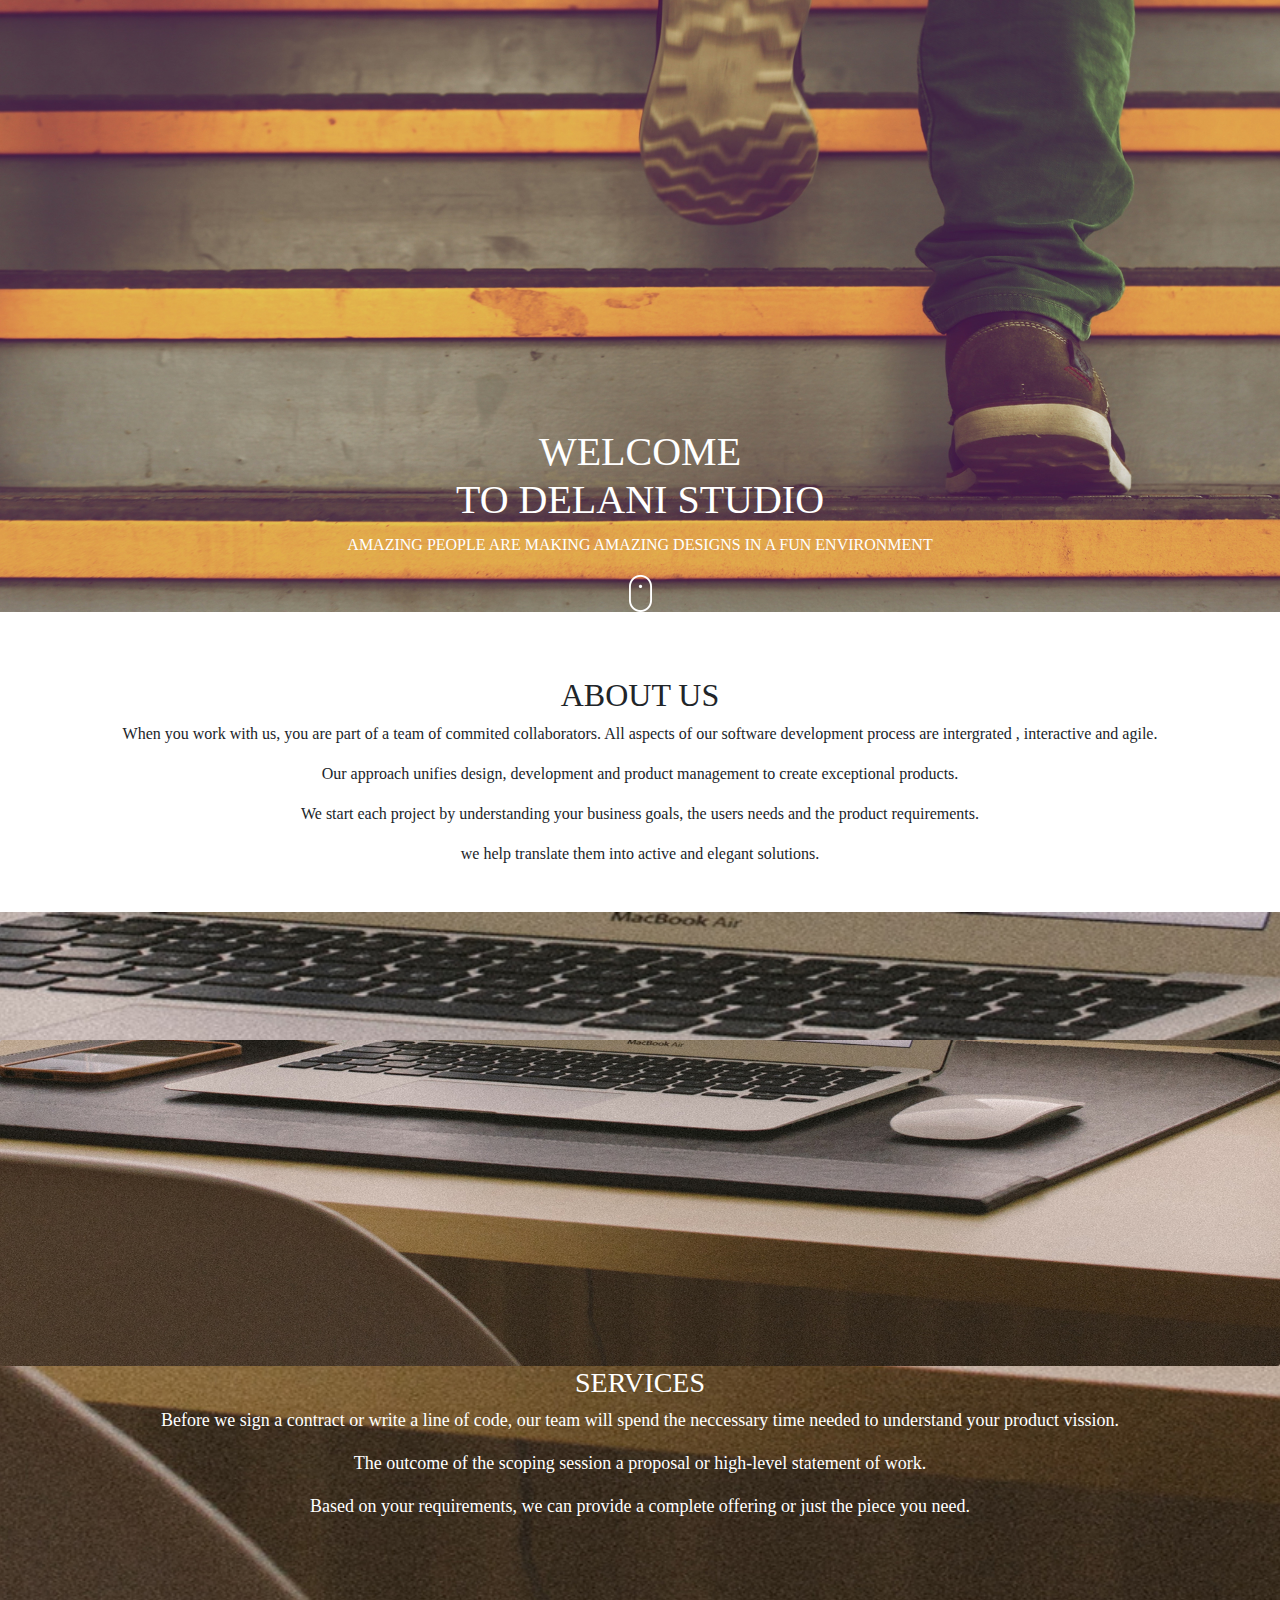
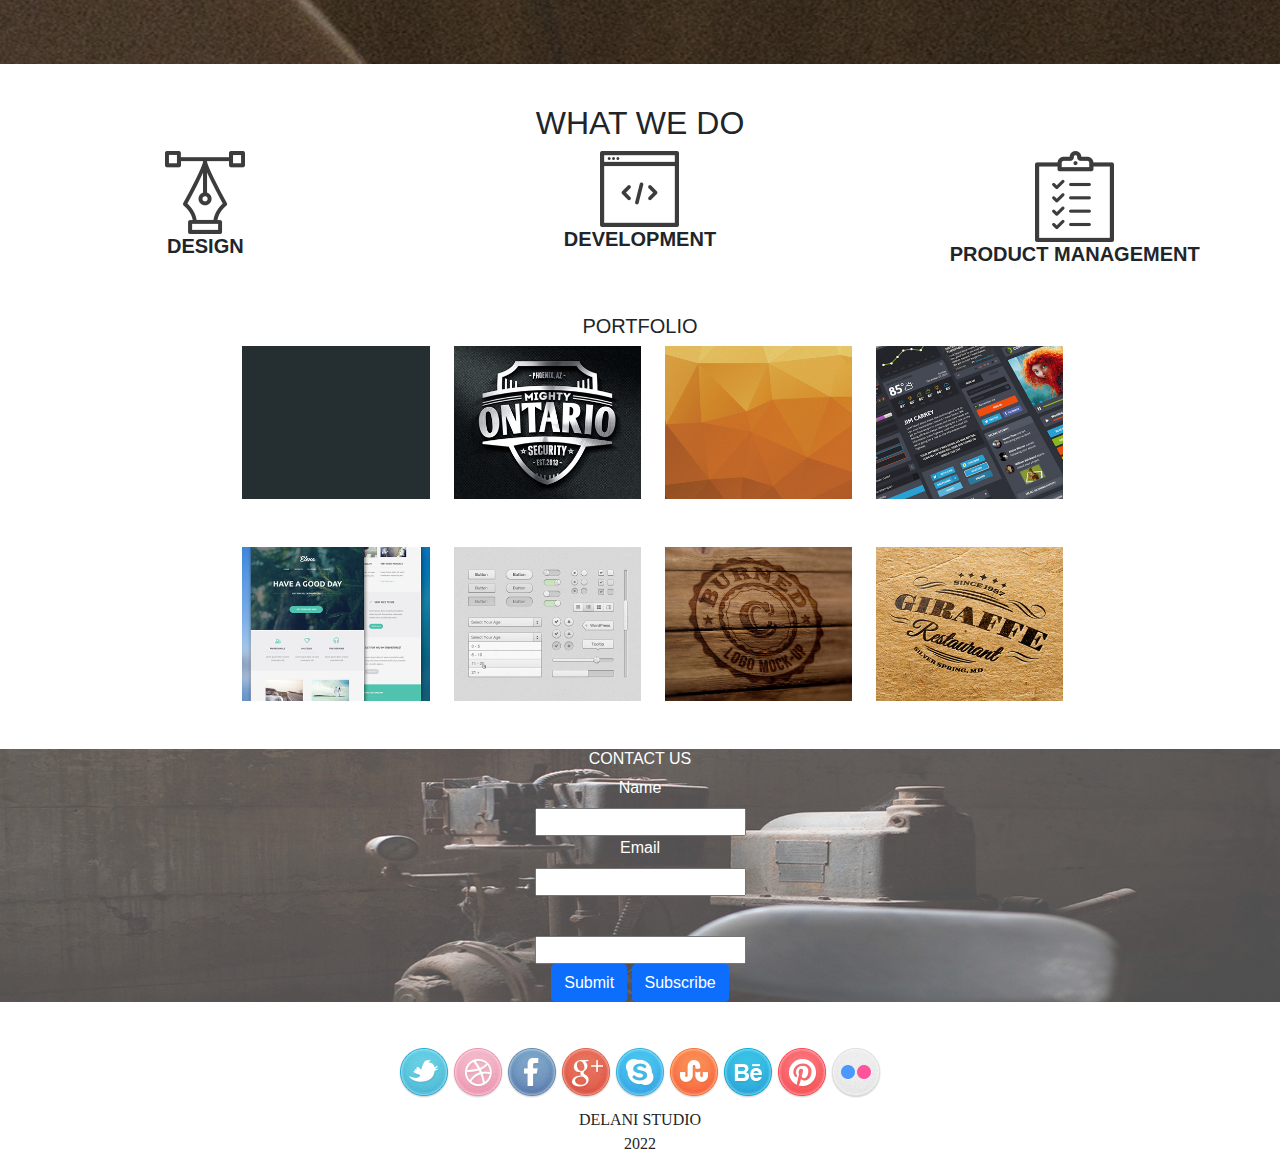
==== index.html @ 90c6681e "Add changed styles" ====
<!DOCTYPE html>
<html lang="en">
<head>
    <meta charset="UTF-8">
    <meta http-equiv="X-UA-Compatible" content="IE=edge">
    <meta name="viewport" content="width=device-width, initial-scale=1.0">
    <title>Delani Studio</title>
    <link rel="stylesheet" href="./css/style.css">
    <link rel="stylesheet" href="./css/bootstrap.min.css">
    <link rel="stylesheet" href="https://cdnjs.cloudflare.com/ajax/libs/font-awesome/4.7.0/css/font-awesome.min.css">
    <script src="./js/bootstrap.min.js"></script>
    <script src="https://ajax.googleapis.com/ajax/libs/jquery/3.5.1/jquery.min.js"></script>

</head>
<body>

    <!--info on navbar-->
    <!--<div class="row" id="nav">
        <div class="col-md-12">
            <!--navbar
            <nav class="navbar fixed-top navbar-expand-lg navbar-aliceblue bg-dark">
                <div class="container-fluid">
                    <a class="navbar-brand" href="#">Delani Studio</a>
                    <button class="navbar-toggler" type="button" data-bs-toggle="collapse"
                        data-bs-target="#navbarNavAltMarkup" aria-controls="navbarNavAltMarkup" aria-expanded="false"
                        aria-label="Toggle navigation">
                        <span class="navbar-toggler-icon"></span>
                    </button>
                    <div class="collapse navbar-collapse" id="navbarNavAltMarkup">
                        <div class="navbar-nav">
                            <a class="nav-link active" aria-current="page" href="#">Home</a>
                            <a class="nav-link" href="#">About Us</a>
                            <a class="nav-link" href="#">Content</a>
                        </div>
                    </div>
                </div>
            </nav>
        </div>
    </div>
    </div>-->
    <div class="h_image">
       <div class="logo"></div>
           <div img src="./images/assets/logo/logo.png" id="logo" alt="Delani logo"></div>
          <h1>WELCOME<br>TO DELANI STUDIO</h1>
          <p>AMAZING PEOPLE ARE MAKING AMAZING DESIGNS IN A FUN ENVIRONMENT</p>
         <div id="mouse_click"></div>
         <a href="#about-us"><img src="./images/assets/mouse_click.png" alt=" mouse_click" id="mouse_click"></a> 
    </div>

    <div class="container about" id="about-us">
        <h2>ABOUT US</h2>
        <p>When you work with us, you are part of a team of commited collaborators. All aspects of our software development process are intergrated , interactive and agile.</p>
        <p>Our approach unifies design, development and product management to create exceptional products.</p> 
        <p>We start each project by understanding your business goals, the users needs and the product requirements.</p>
        <p>we help translate them into active and elegant solutions.</p>
    </div>

    <div class="s_image">
         <img src="./images/assets/backgrounds/s_image.jpg" class="card-img" alt="s_image">
            <h3>SERVICES</h3>
            <p>Before we sign a contract or write a line of code, our team will spend the neccessary time needed to understand your product vission.</p>
            <p>The outcome of the scoping session a proposal or high-level statement of work.</p>
            <p>Based on your requirements, we can provide a complete offering or just the piece you need. </p>
    </div> 
    <div class="what-we-do">
         <h4>WHAT WE DO</h4>
             <div class="row">
                 <div class="col-md-4">
                        <div id="design">
                            <div id="design-image">
                                 <img src="./images/assets/services_icons/design_icon.png" alt="design" id="image1">
                             
                                 <h2 class="title">DESIGN</h2>
                              
                                 <p class="design-text">Our design practice offers a full range of services including brand strategy, interaction and visual design and user experience testing. 
                                  Throughout your project, our designers create and implement visual design and workflows, solicit user feedback and work with you to make sure what gets built is what is needed.</p>
                            </div>
                       </div>
                    </div>

    <div class="col-md-4">
    
           <div id="development">
               <div id="development-image">
                  <img src="./images/assets/services_icons/dev_icon.png" alt="development" id="image2">
                </div>   
                <h2 class="title">DEVELOPMENT</h2>
                <p class="development-text">All engineers are fluent in the latest enterprise, mobile and web development technologies.
                    They collaborate with your team to write, and improve code on a daily basis, using proven practices such as test-driven development and pair programming.</p>
           </div>    
    </div> 
    
    <div class="col-md-4">
        
             <div id="product">
                <div id="product-image">
                  <img src="./images/assets/services_icons/product_icon.png" alt="products" id="image3">
                </div>
                <h2 class="title">PRODUCT MANAGEMENT</h2>
                <p class="product-text">All engineers are fluent in the latest enterprise, mobile and web development technologies.
                    They collaborate with your team to write, and improve code on a daily basis, using proven practices such as test-driven development and pair programming.</p>
            </div>
    
    </div>
 </div>
    
    <div class="portfolio">
        <h5>PORTFOLIO</h5>
        <div class="row" id="portfolio">
          <div class="col-md-3" id="work1">
            <img src="./images/assets/portfolio/work1.jpg" alt="work1" >
            <p id="overlay1"class="text">Black Studio</p>
          </div>
          <div class="col-md-3" id="work2">
            <img src="./images/assets/portfolio/work2.jpg" alt="work2">
            <p id="overlay2" class="text">Ontario Security</p>
          </div>
          <div class="col-md-3" id="work3">
            <img src="./images/assets/portfolio/work3.jpg" alt="work3">
            <p id="overlay3"class="text">Pyramids</p>
          </div>
          <div class="col-md-3" id="work4">
            <img src="./images/assets/portfolio/work4.jpg" alt="work4">
            <p id="overlay4" class="text">Jim Carry</p>
          </div>
        </div><br><br>
        <div class="row" id="portfolio">
            <div class="col-md-3" id="work5">
              <img src="./images/assets/portfolio/work5.jpg" alt="work5">
              <p id="overlay5" class="text">Have A Nice Day</p>
            </div>
            <div class="col-md-3" id="work6">
              <img src="./images/assets/portfolio/work6.jpg" alt="work6">
              <p id="overlay6"class="text">Calculator</p>
            </div>
            <div class="col-md-3" id="work7">
              <img src="./images/assets/portfolio/work7.jpg" alt="work7">
              <p id="overlay7" class="text">Burned</p>
            </div>
            <div class="col-md-3" id="work8">
              <img src="./images/assets/portfolio/work8.jpg" alt="work8">
              <p id="overlay8" class="text">Giraffe Restaurant</p>
            </div>
          </div>
      </div><br><br>
    <div class="container-fluid contact">
        <h6>CONTACT US</h6>
        <form>
            <div class="mb-3">
                <label for="" class="form-label">Name</label><br>
                <input type="name" class="form-input" id="name" aria-describedby="nameHelp" required>
            
               <div class="mb-3">
                  <label for="" class="form-label">Email</label><br>
                  <input type="email" class="form-input" id="email" aria-describedby="emailHelp" required>
                 </div>
               <div class="mb-12">
                  <label for="" class="form-label"></label><br>
                  <input type="Your message here" class="form-input" id="text" aria-describedby="Help" required>
               </div>
               <div>
                 <button type="submit" class="btn btn-primary" value="submit">Submit</button>
                 <a href="mailchimp.html"><button type="button" class="btn btn-primary" value="subscribe">Subscribe</button></a>
               </div>
            </div>
            
        </form>
    </div>
        <footer>
            <img src="./images/assets/social_icons/twitter.png" alt="twitter">
            <img src="./images/assets/social_icons/dribble.png" alt="dribble">
            <img src="./images/assets/social_icons/facebook.png" alt="facebook">
            <img src="./images/assets/social_icons/g_plus.png" alt="g_plus">
            <img src="./images/assets/social_icons/skype.png" alt="skype">
            <img src="./images/assets/social_icons/stumble_upon.png" alt="stumble_upon">
            <img src="./images/assets/social_icons/behance.png" alt="behance">
            <img src="./images/assets/social_icons/pinterest.png" alt="pinterest">
            <img src="./images/assets/social_icons/flickr.png" alt="flickr">

            <p>DELANI STUDIO<br>2022</p>
        </footer>

      
    <script src="script.js"></script>
</body>
</html>
---- css/style.css ----
*{
    margin: 0%;
    padding: 0%;
    box-sizing: border-box;
}

.h_image{
    background-position: center center;
    background-image: url(../images/assets/backgrounds/h_img.jpg);
    background-size: cover;
    background-repeat: no-repeat;
    color: white;
    text-align: center;
    padding-top:25%; 
    font-family: 'Gabriela', serif;
    margin-bottom: 5%;
}

.h_image h1{
padding: 2px;
margin: 5px;
}

.h_image p{
  padding: 2px;
}

.logo{
  margin-top: 12px;
  margin-bottom: 24px;
  width: 70px;
  height: 70px;
  }

  .mouse_click{
    padding-top : 22px;
    margin-top: 10%;
    padding-bottom: 30px; 
  }

  .mouse_click {
    animation: bounce 2s infinite;
  }
  
  @keyframes bounce {
    0%, 20%, 50%, 80%, 100% {
      transform: translateY(0);
    }
    40% {
      transform: translateY(-55px);
    }
    60% {
      transform: translateY(-45px);
    }
  }
  
  .about{
    text-align: center;
    padding-bottom: 30px;
    padding-top: 0%;
    font-family: 'Copse', serif;
  }
  #about{
    font-family: 'Gabriela', serif;
  }
  .s_image{
    background-image: url(../images/assets/backgrounds/s_image.jpg);  
    text-align: center;
    color: white;
    background-position: center;
    background-size: cover;
    background-repeat: no-repeat;
    font-family: 'Copse', serif;
    font-size: 18px;
    padding-top: 10%;
    padding-bottom: 10%;
  }


  .what-we-do{
    text-align: center;
    padding-top: 40px;
    font-family: Arial, Helvetica, sans-serif;
  }
  .what-we-do h4{
    font-size: xx-large;
  }

  #portfolio{
    display: flex;
    flex-wrap: wrap;
    align-items: center;
    margin-left:18%;
    margin-right: 16%; 
    padding-bottom: 0%;
  }
  .col-md-3 img{
    max-width: 100%;
    max-height: 100%;
  }
  .portfolio h5{
    text-align: center;
    padding-top:40px;
    font-family: Arial, Helvetica, sans-serif;
  }

  .contact{
    background-image: url(../images/assets/backgrounds/c_image.jpg);  
    background-position: center center;
    background-size: cover;
    background-repeat: no-repeat;
    color: white;
  }

  #h6{
    text-align: center;
    margin-top: 5px;
    padding-top: 5px;
    padding-bottom: 5px;
  } 

  .design-text, .development-text, .product-text{ 
    display: none;
    font-family: 'Copse', serif;
    font-size: 16px;
  }
  #product .title, #development .title, #design .title{
    font-size: 20px;
    font-weight: 600;
  }

  #overlay1,#overlay2,#overlay3,#overlay4,#overlay5,#overlay6,#overlay7,#overlay8{
    display: none;
    color: white;
    width: 100%;
    height: 100%;
    background-color:rgba(255, 255, 255, 0.456);
    position:absolute;
    top: 20px;
    left: 35px;
    font-weight: bold;
    text-align: center;
    font-size: 30px;
    padding-top: 50%;
    font-family: 'Delius Swash Caps', cursive;
  }

  footer{
    text-align: center;
    padding-top: 30px;
    font-family: 'Delius Swash Caps', cursive;
  }

  footer p{
    margin-top: 10px;
 }
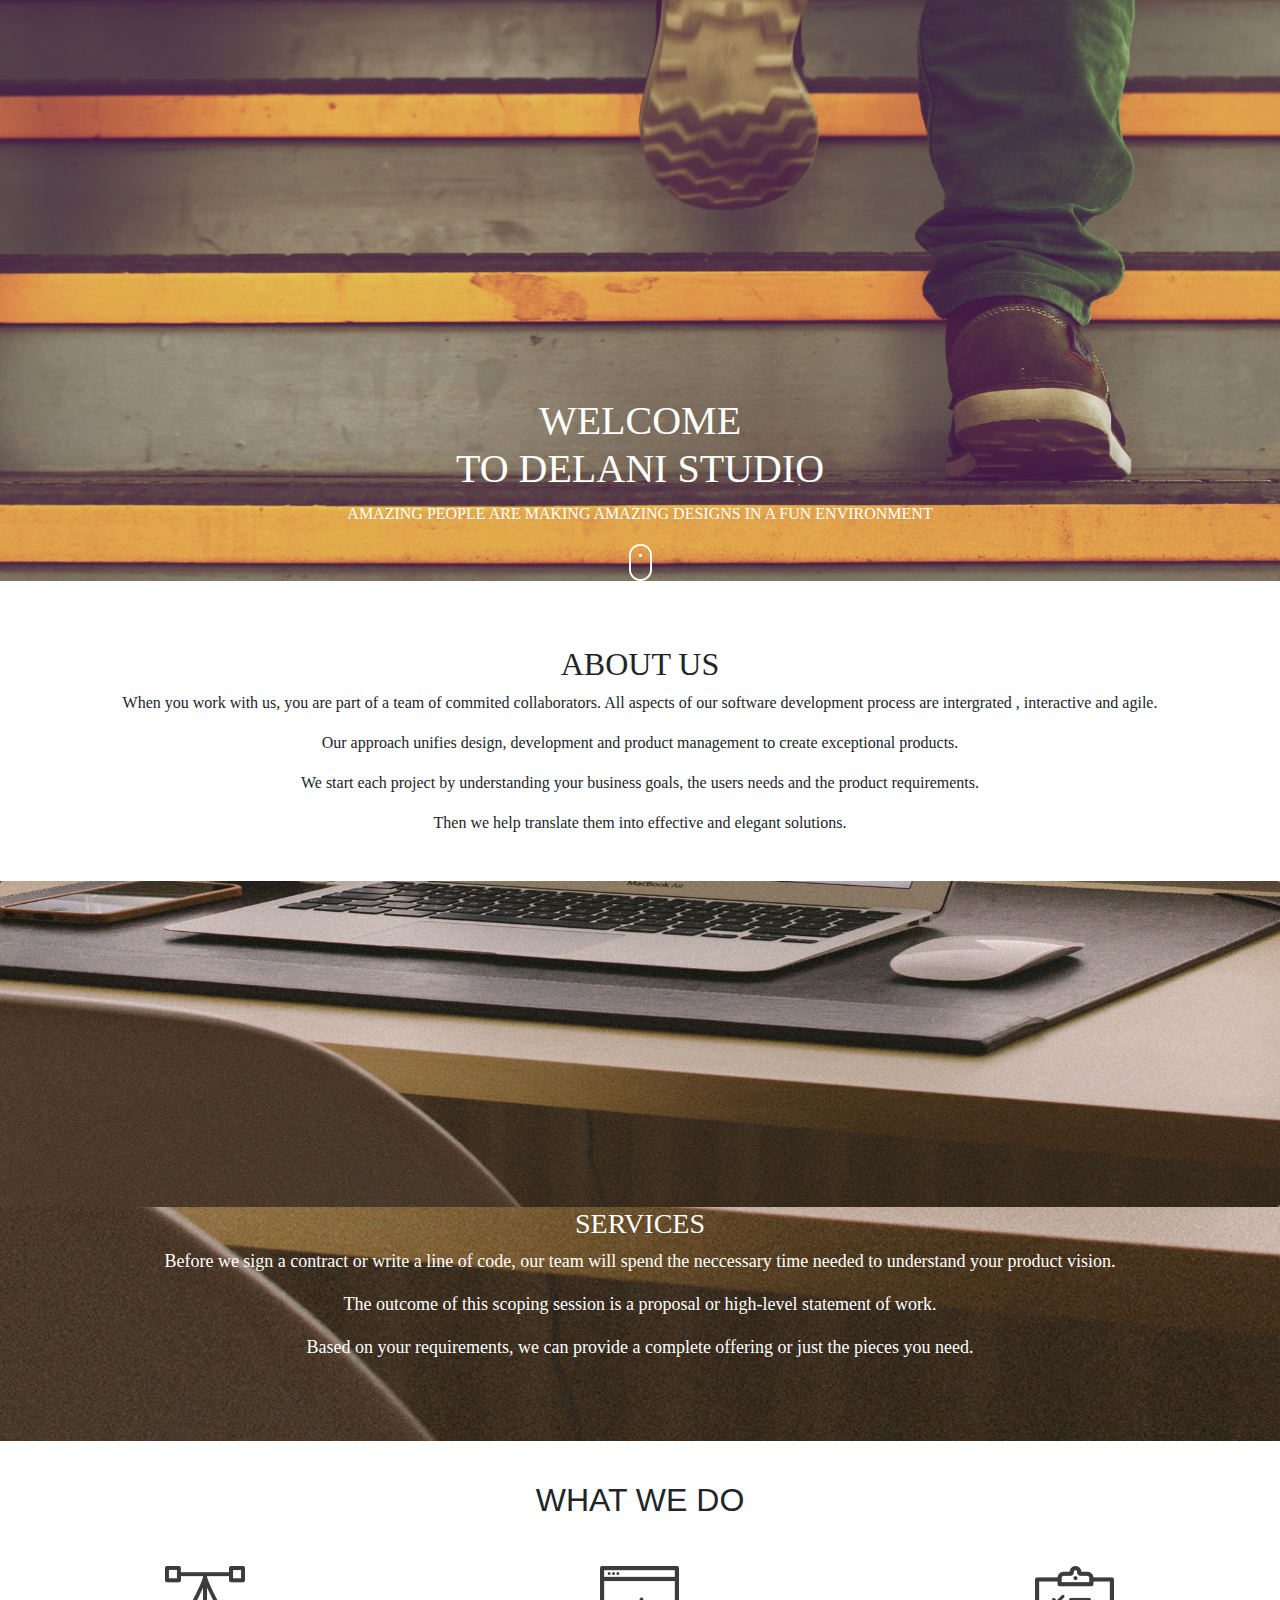
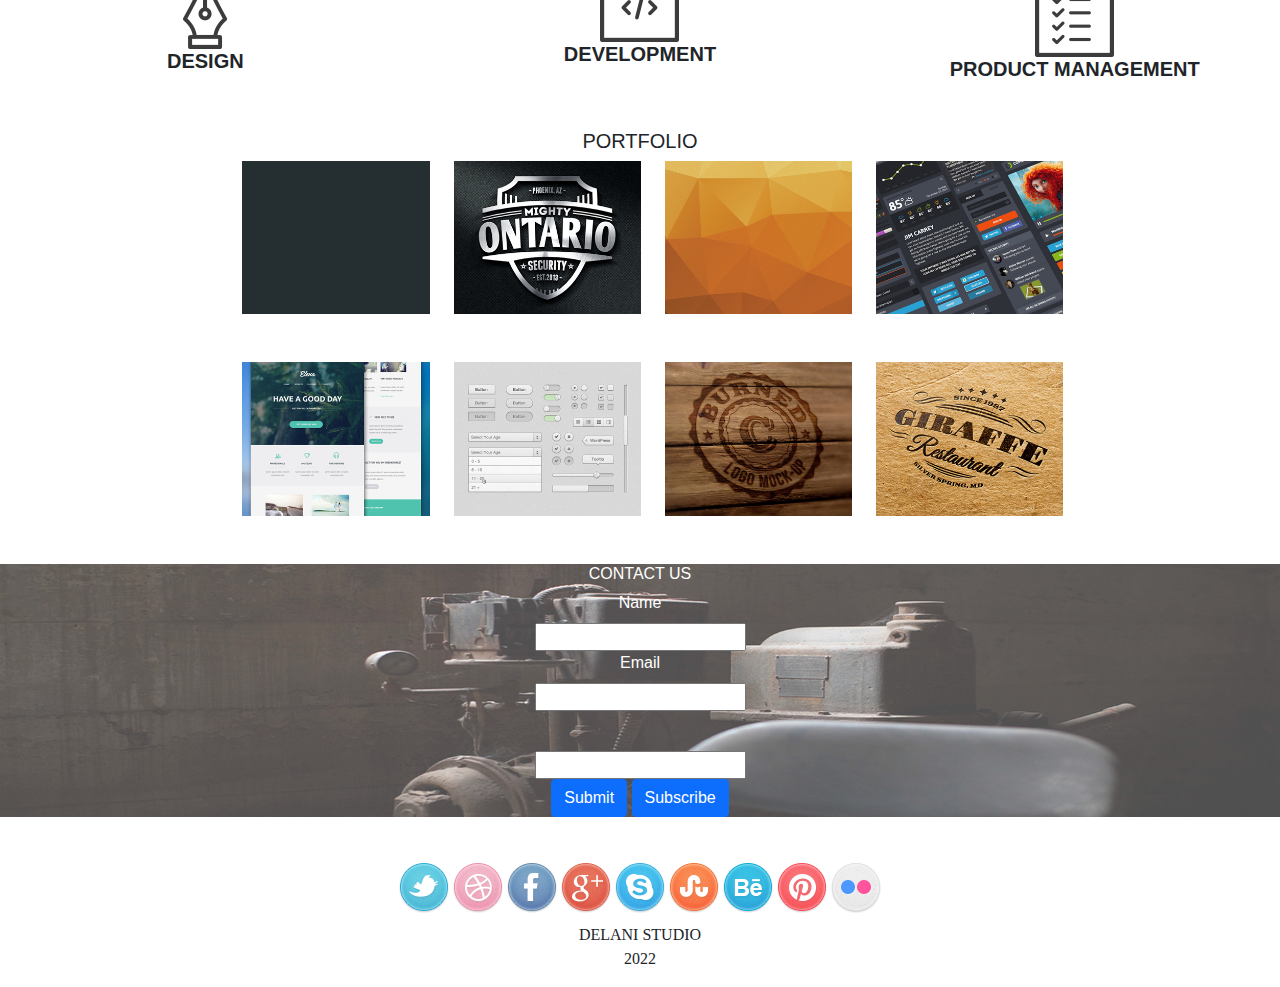
==== commit d4155281: "Add mouseover event" ====
--- a/index.html
+++ b/index.html
@@ -40,7 +40,7 @@
     </div>-->
     <div class="h_image">
        <div class="logo"></div>
-           <div img src="./images/assets/logo/logo.png" id="logo" alt="Delani logo"></div>
+           <div img src="images/assets/logo/logo.png" id="logo" alt="Delani logo"></div>
           <h1>WELCOME<br>TO DELANI STUDIO</h1>
           <p>AMAZING PEOPLE ARE MAKING AMAZING DESIGNS IN A FUN ENVIRONMENT</p>
          <div id="mouse_click"></div>
@@ -52,15 +52,15 @@
         <p>When you work with us, you are part of a team of commited collaborators. All aspects of our software development process are intergrated , interactive and agile.</p>
         <p>Our approach unifies design, development and product management to create exceptional products.</p> 
         <p>We start each project by understanding your business goals, the users needs and the product requirements.</p>
-        <p>we help translate them into active and elegant solutions.</p>
+        <p>Then we help translate them into effective and elegant solutions.</p>
     </div>
 
     <div class="s_image">
          <img src="./images/assets/backgrounds/s_image.jpg" class="card-img" alt="s_image">
             <h3>SERVICES</h3>
-            <p>Before we sign a contract or write a line of code, our team will spend the neccessary time needed to understand your product vission.</p>
-            <p>The outcome of the scoping session a proposal or high-level statement of work.</p>
-            <p>Based on your requirements, we can provide a complete offering or just the piece you need. </p>
+            <p>Before we sign a contract or write a line of code, our team will spend the neccessary time needed to understand your product vision.</p>
+            <p>The outcome of this scoping session is a proposal or high-level statement of work.</p>
+            <p>Based on your requirements, we can provide a complete offering or just the pieces you need. </p>
     </div> 
     <div class="what-we-do">
          <h4>WHAT WE DO</h4>
@@ -97,8 +97,8 @@
                   <img src="./images/assets/services_icons/product_icon.png" alt="products" id="image3">
                 </div>
                 <h2 class="title">PRODUCT MANAGEMENT</h2>
-                <p class="product-text">All engineers are fluent in the latest enterprise, mobile and web development technologies.
-                    They collaborate with your team to write, and improve code on a daily basis, using proven practices such as test-driven development and pair programming.</p>
+                <p class="product-text">Planning and development is iterative. Because we are constantly coding and testing, the products we build are always ready to go live.
+                    This iterative process allows for changes as business requirements evolve.</p>
             </div>
     
     </div>
@@ -108,37 +108,37 @@
         <h5>PORTFOLIO</h5>
         <div class="row" id="portfolio">
           <div class="col-md-3" id="work1">
-            <img src="./images/assets/portfolio/work1.jpg" alt="work1" >
+            <img src="./images/assets/portfolio/work1.jpg" alt="work1" id="img1">
             <p id="overlay1"class="text">Black Studio</p>
           </div>
           <div class="col-md-3" id="work2">
-            <img src="./images/assets/portfolio/work2.jpg" alt="work2">
+            <img src="./images/assets/portfolio/work2.jpg" alt="work2" id="img2" > 
             <p id="overlay2" class="text">Ontario Security</p>
           </div>
           <div class="col-md-3" id="work3">
-            <img src="./images/assets/portfolio/work3.jpg" alt="work3">
+            <img src="./images/assets/portfolio/work3.jpg" alt="work3" id="img3">
             <p id="overlay3"class="text">Pyramids</p>
           </div>
           <div class="col-md-3" id="work4">
-            <img src="./images/assets/portfolio/work4.jpg" alt="work4">
+            <img src="./images/assets/portfolio/work4.jpg" alt="work4" id="img4">
             <p id="overlay4" class="text">Jim Carry</p>
           </div>
         </div><br><br>
         <div class="row" id="portfolio">
             <div class="col-md-3" id="work5">
-              <img src="./images/assets/portfolio/work5.jpg" alt="work5">
+              <img src="./images/assets/portfolio/work5.jpg" alt="work5" id="img5">
               <p id="overlay5" class="text">Have A Nice Day</p>
             </div>
             <div class="col-md-3" id="work6">
-              <img src="./images/assets/portfolio/work6.jpg" alt="work6">
+              <img src="./images/assets/portfolio/work6.jpg" alt="work6" id="img6">
               <p id="overlay6"class="text">Calculator</p>
             </div>
             <div class="col-md-3" id="work7">
-              <img src="./images/assets/portfolio/work7.jpg" alt="work7">
+              <img src="./images/assets/portfolio/work7.jpg" alt="work7" id="img7">
               <p id="overlay7" class="text">Burned</p>
             </div>
             <div class="col-md-3" id="work8">
-              <img src="./images/assets/portfolio/work8.jpg" alt="work8">
+              <img src="./images/assets/portfolio/work8.jpg" alt="work8" id="img8">
               <p id="overlay8" class="text">Giraffe Restaurant</p>
             </div>
           </div>
--- a/css/style.css
+++ b/css/style.css
@@ -26,8 +26,8 @@
 }
 
 .logo{
-  margin-top: 12px;
-  margin-bottom: 24px;
+  /*margin-top: 12px;*/
+  /*margin-bottom: 24px;*/
   width: 70px;
   height: 70px;
   }
@@ -72,8 +72,10 @@
     background-repeat: no-repeat;
     font-family: 'Copse', serif;
     font-size: 18px;
-    padding-top: 10%;
-    padding-bottom: 10%;
+    padding-top: 0%;
+    padding-bottom: 5%;
+    justify-content: center;
+    position: relative;
   }
 
 
@@ -84,6 +86,7 @@
   }
   .what-we-do h4{
     font-size: xx-large;
+    padding-bottom: 38px;
   }
 
   #portfolio{
@@ -94,10 +97,27 @@
     margin-right: 16%; 
     padding-bottom: 0%;
   }
-  .col-md-3 img{
+  .col-md-3 img {
     max-width: 100%;
     max-height: 100%;
   }
+
+  .col-md-3 p, #overlay1, #overlay2, #overlay3, #overlay4, #overlay5, #overlay6, #overlay7, #overlay8{
+    color: white;
+    width: 80%;
+    height: 100px;
+    top: 10px;
+    left: 20px;
+    font-weight: bolder;
+    text-align: center;
+    margin-top: -70%;
+    font-family: 'Delius Swash Caps', cursive;
+    border: 2px solid white;
+    /*z-index: 1;*/
+    position: relative;
+    display: none;
+  }
+
   .portfolio h5{
     text-align: center;
     padding-top:40px;
@@ -115,7 +135,7 @@
   #h6{
     text-align: center;
     margin-top: 5px;
-    padding-top: 5px;
+    padding: 6px;
     padding-bottom: 5px;
   } 
 
@@ -129,21 +149,6 @@
     font-weight: 600;
   }
 
-  #overlay1,#overlay2,#overlay3,#overlay4,#overlay5,#overlay6,#overlay7,#overlay8{
-    display: none;
-    color: white;
-    width: 100%;
-    height: 100%;
-    background-color:rgba(255, 255, 255, 0.456);
-    position:absolute;
-    top: 20px;
-    left: 35px;
-    font-weight: bold;
-    text-align: center;
-    font-size: 30px;
-    padding-top: 50%;
-    font-family: 'Delius Swash Caps', cursive;
-  }
 
   footer{
     text-align: center;
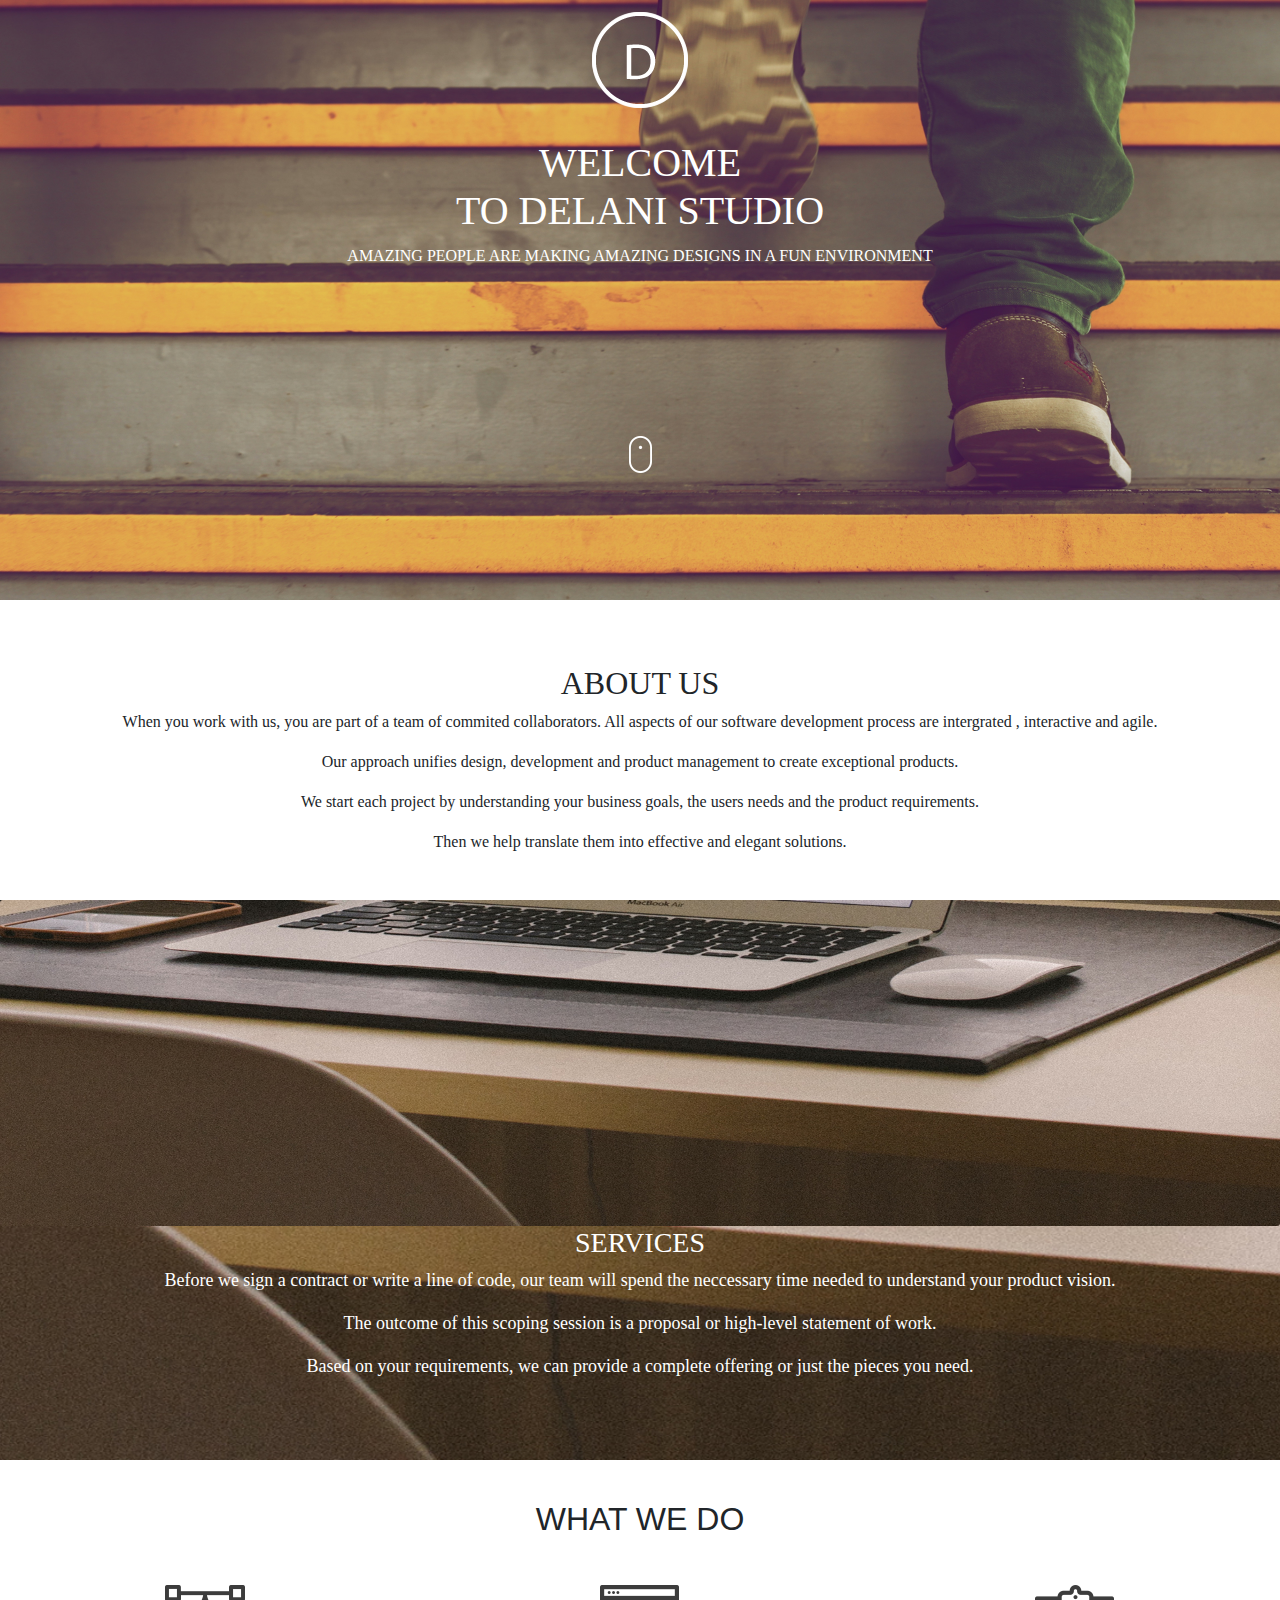
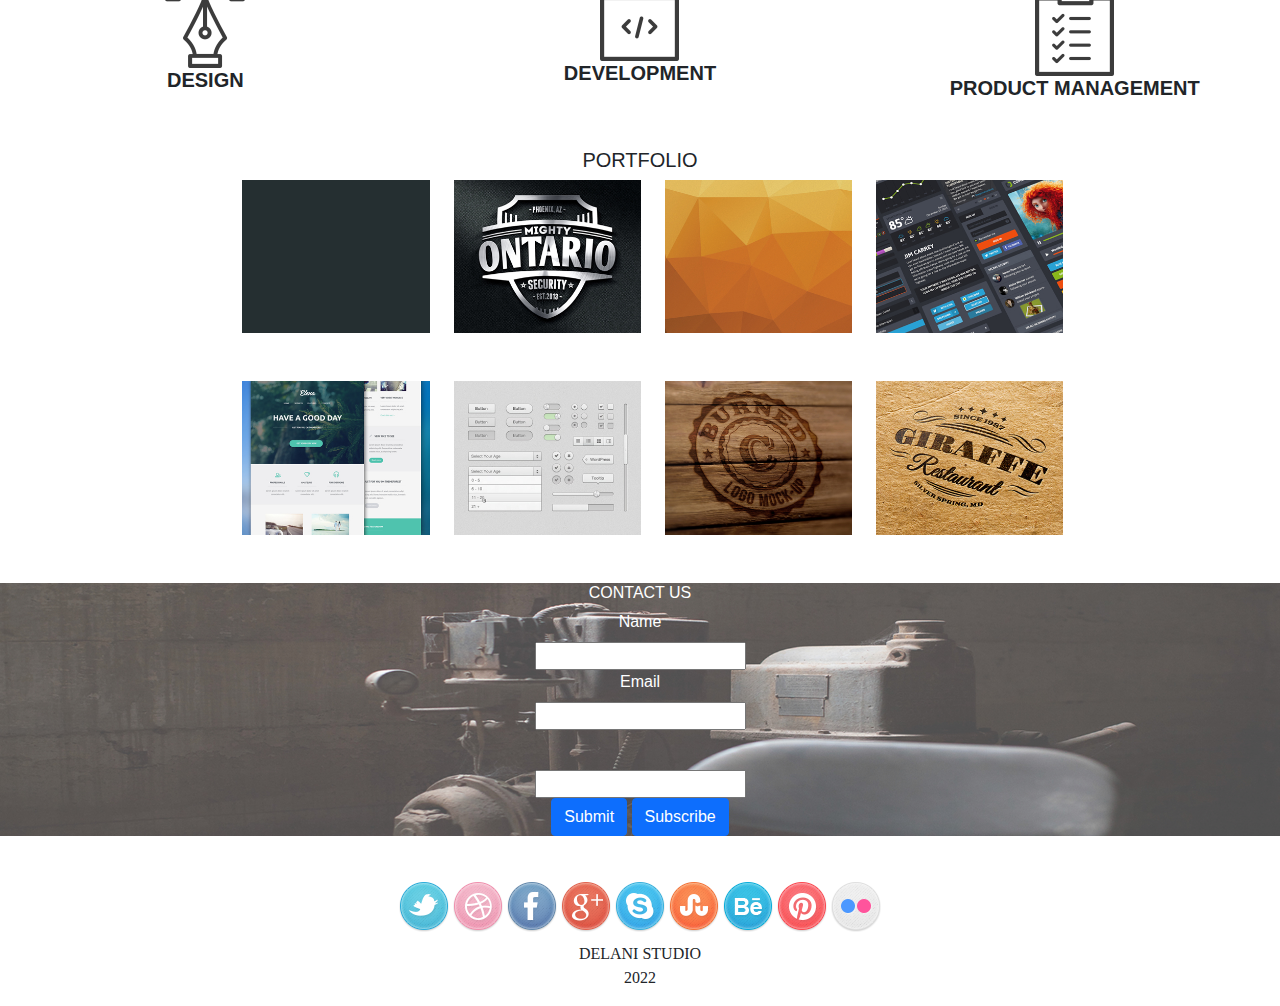
==== commit 3ff1054f: "Add updated logo" ====
--- a/index.html
+++ b/index.html
@@ -38,13 +38,14 @@
         </div>
     </div>
     </div>-->
+
     <div class="h_image">
-       <div class="logo"></div>
-           <div img src="images/assets/logo/logo.png" id="logo" alt="Delani logo"></div>
+          <img src="images/assets/logo/logo.png" id="logo" alt="Delani logo">
           <h1>WELCOME<br>TO DELANI STUDIO</h1>
           <p>AMAZING PEOPLE ARE MAKING AMAZING DESIGNS IN A FUN ENVIRONMENT</p>
-         <div id="mouse_click"></div>
-         <a href="#about-us"><img src="./images/assets/mouse_click.png" alt=" mouse_click" id="mouse_click"></a> 
+         <div>
+          <img src="./images/assets/mouse_click.png" alt=" mouse_click" id="mouse_click">
+         </div>
     </div>
 
     <div class="container about" id="about-us">
--- a/css/style.css
+++ b/css/style.css
@@ -11,9 +11,10 @@
     background-repeat: no-repeat;
     color: white;
     text-align: center;
-    padding-top:25%; 
+    /*padding-top:25%;*/ 
     font-family: 'Gabriela', serif;
     margin-bottom: 5%;
+    height: 600px;
 }
 
 .h_image h1{
@@ -25,20 +26,18 @@
   padding: 2px;
 }
 
-.logo{
-  /*margin-top: 12px;*/
-  /*margin-bottom: 24px;*/
-  width: 70px;
-  height: 70px;
+#logo{
+  margin-top: 12px;
+  margin-bottom: 24px;
   }
 
-  .mouse_click{
+  #mouse_click{
     padding-top : 22px;
     margin-top: 10%;
     padding-bottom: 30px; 
   }
 
-  .mouse_click {
+  #mouse_click {
     animation: bounce 2s infinite;
   }
   
@@ -113,7 +112,7 @@
     margin-top: -70%;
     font-family: 'Delius Swash Caps', cursive;
     border: 2px solid white;
-    /*z-index: 1;*/
+    z-index: -1;
     position: relative;
     display: none;
   }
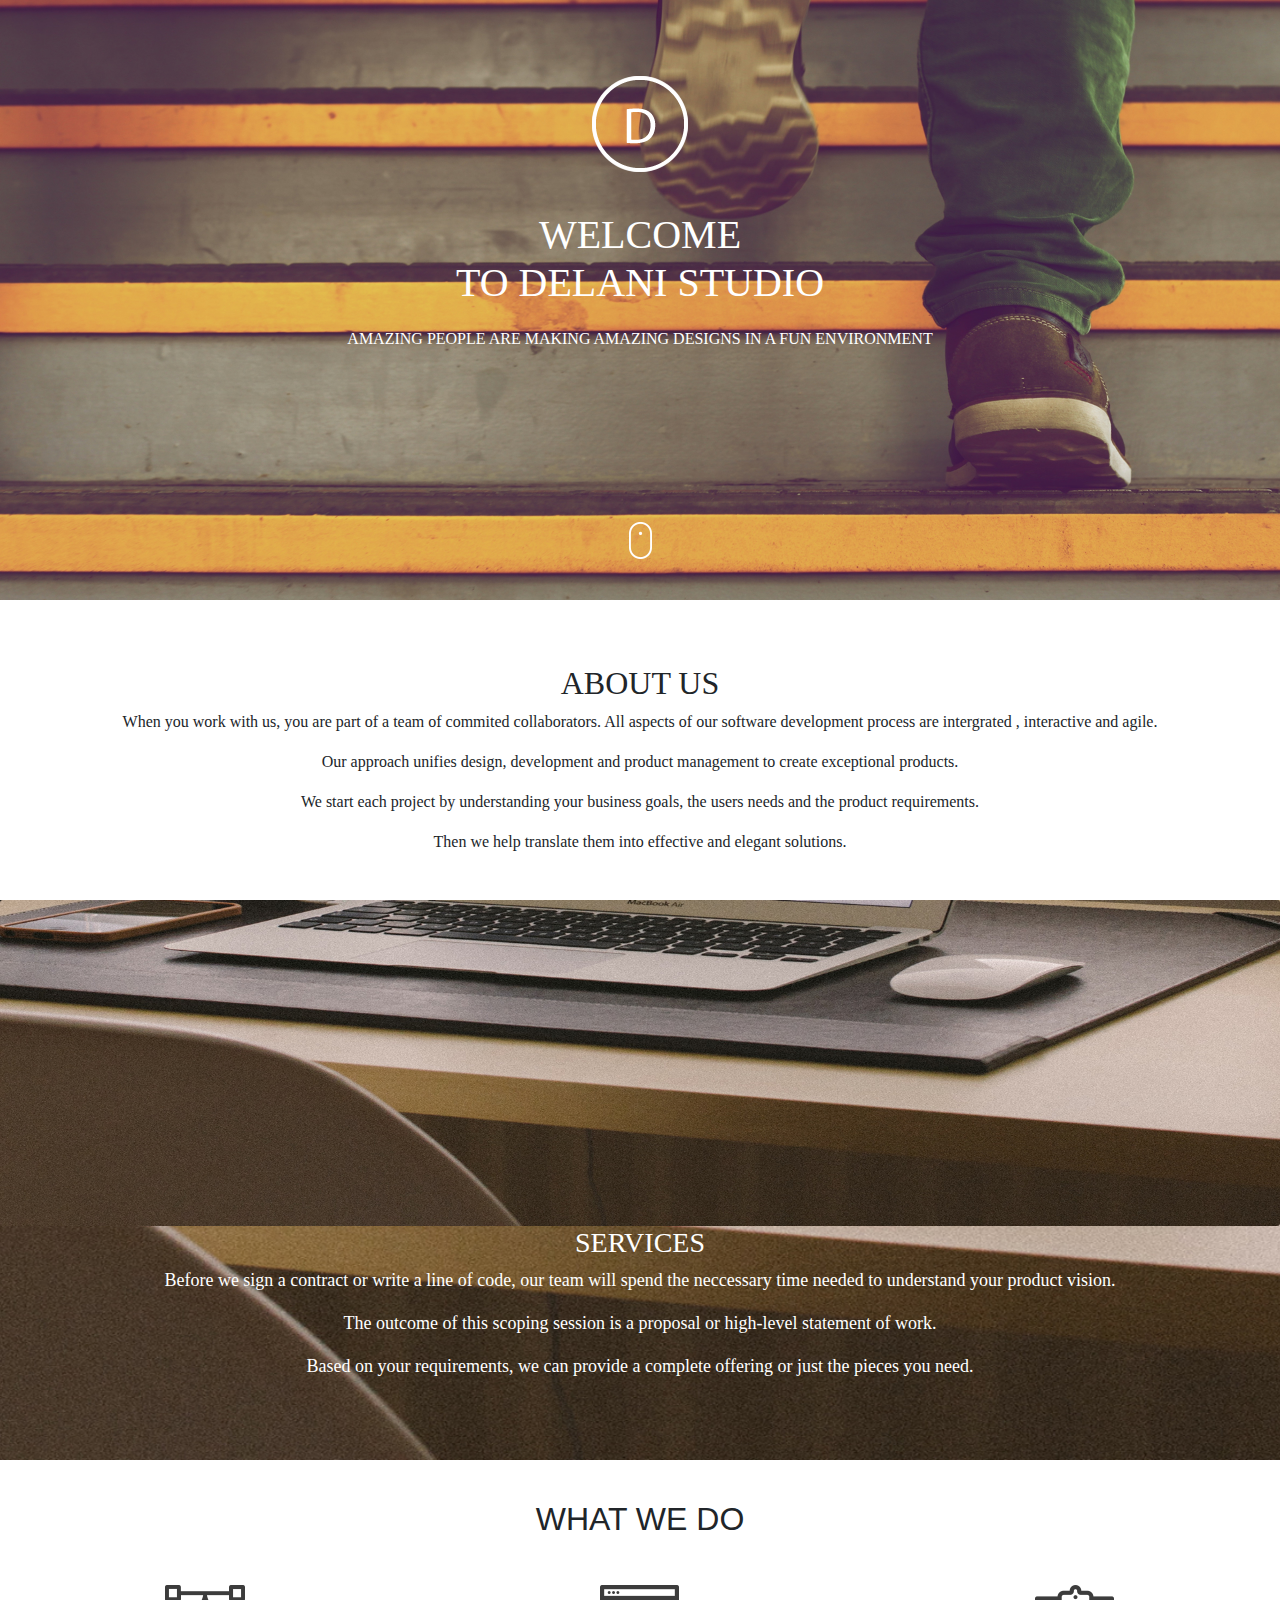
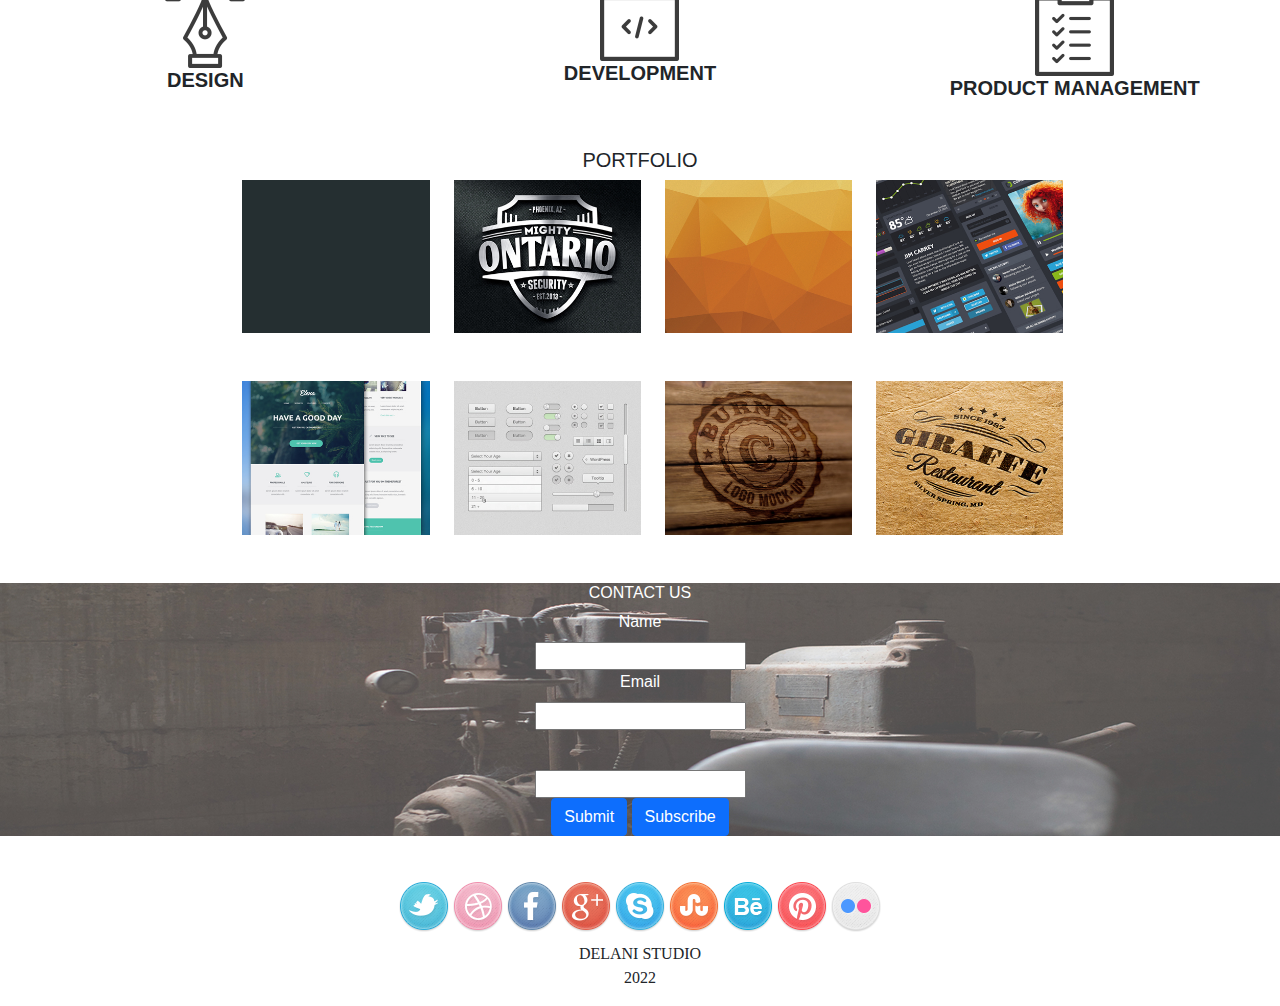
==== commit 5fbd925f: "Add anchor tag of about us mouse click" ====
--- a/index.html
+++ b/index.html
@@ -44,7 +44,7 @@
           <h1>WELCOME<br>TO DELANI STUDIO</h1>
           <p>AMAZING PEOPLE ARE MAKING AMAZING DESIGNS IN A FUN ENVIRONMENT</p>
          <div>
-          <img src="./images/assets/mouse_click.png" alt=" mouse_click" id="mouse_click">
+          <a href="#about-us"><img src="./images/assets/mouse_click.png" alt=" mouse_click" id="mouse_click"></a>
          </div>
     </div>
 
--- a/css/style.css
+++ b/css/style.css
@@ -11,19 +11,19 @@
     background-repeat: no-repeat;
     color: white;
     text-align: center;
-    /*padding-top:25%;*/ 
+    padding-top: 5%;
     font-family: 'Gabriela', serif;
     margin-bottom: 5%;
     height: 600px;
 }
 
 .h_image h1{
-padding: 2px;
+padding: 10px;
 margin: 5px;
 }
 
 .h_image p{
-  padding: 2px;
+  padding: 5px;
 }
 
 #logo{
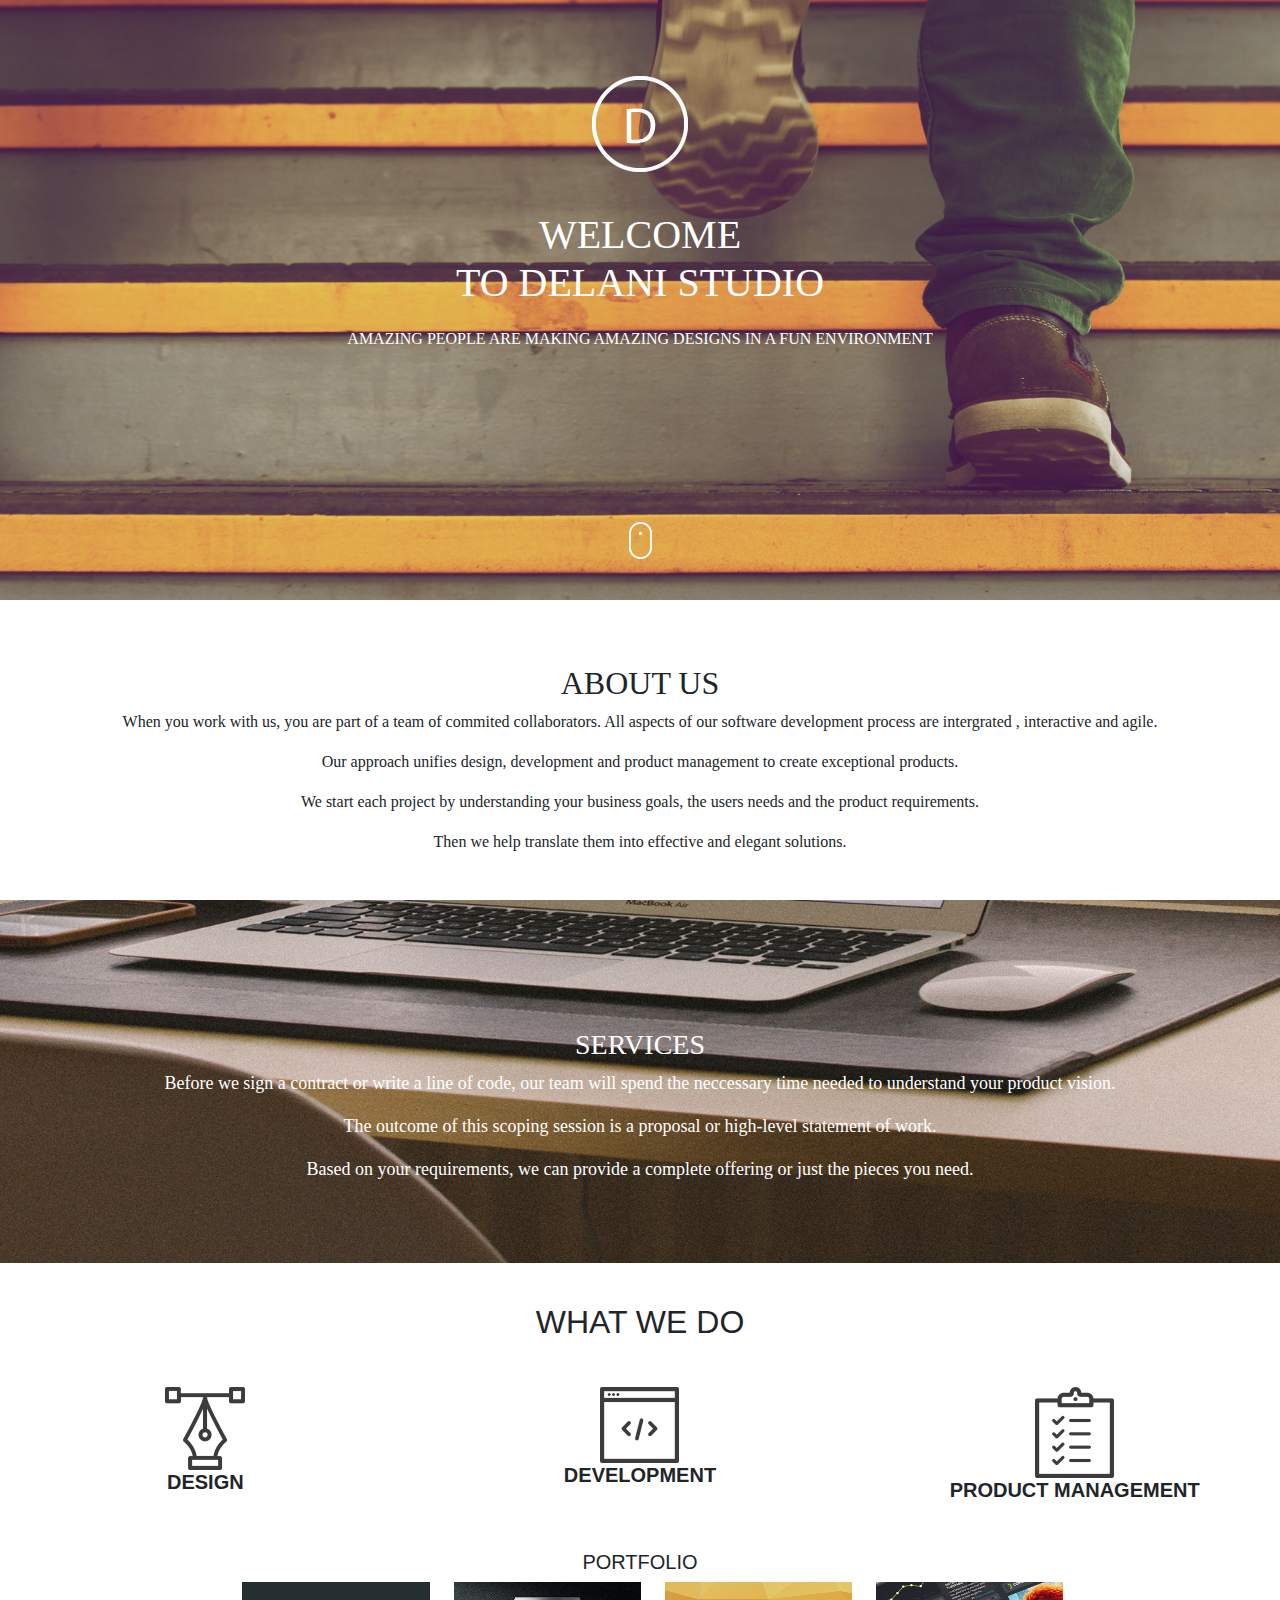
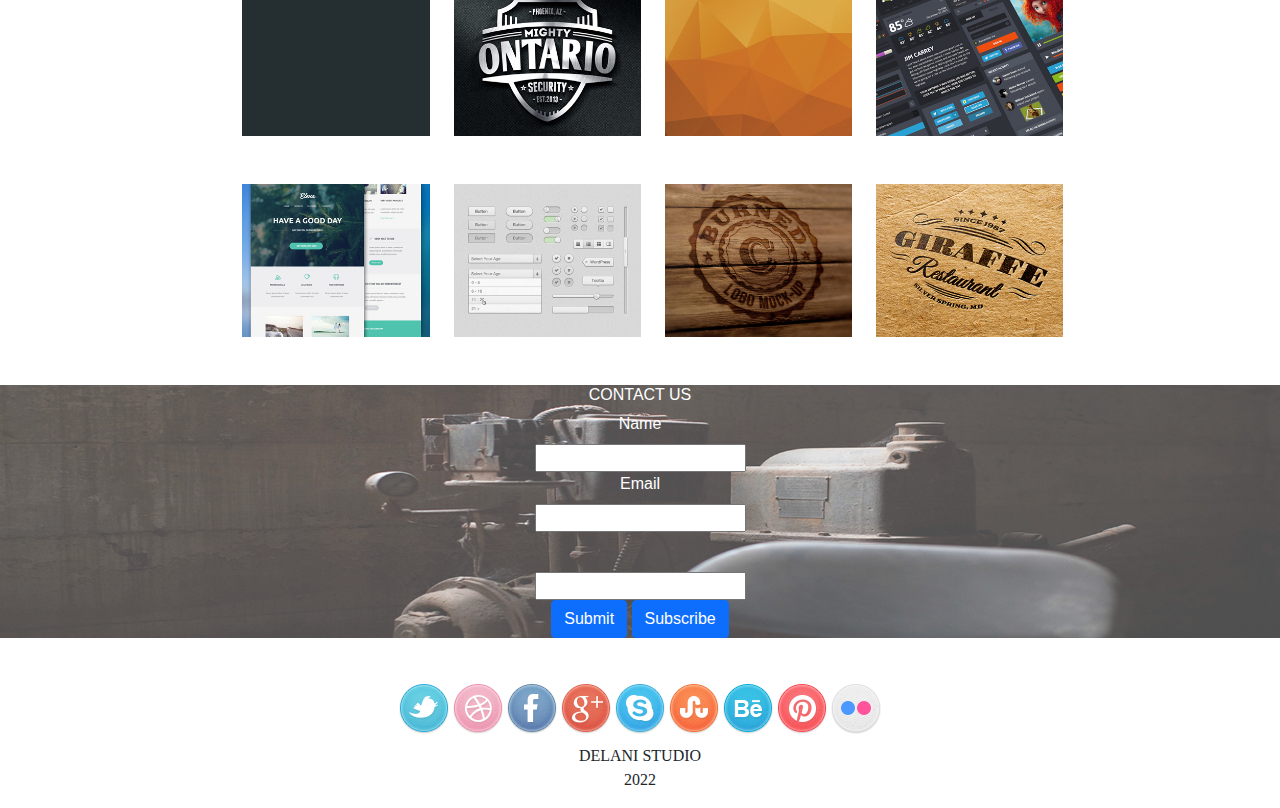
==== commit 6a9d495e: "Add styled s_image" ====
--- a/index.html
+++ b/index.html
@@ -57,7 +57,6 @@
     </div>
 
     <div class="s_image">
-         <img src="./images/assets/backgrounds/s_image.jpg" class="card-img" alt="s_image">
             <h3>SERVICES</h3>
             <p>Before we sign a contract or write a line of code, our team will spend the neccessary time needed to understand your product vision.</p>
             <p>The outcome of this scoping session is a proposal or high-level statement of work.</p>
--- a/css/style.css
+++ b/css/style.css
@@ -71,7 +71,7 @@
     background-repeat: no-repeat;
     font-family: 'Copse', serif;
     font-size: 18px;
-    padding-top: 0%;
+    padding-top: 10%;
     padding-bottom: 5%;
     justify-content: center;
     position: relative;
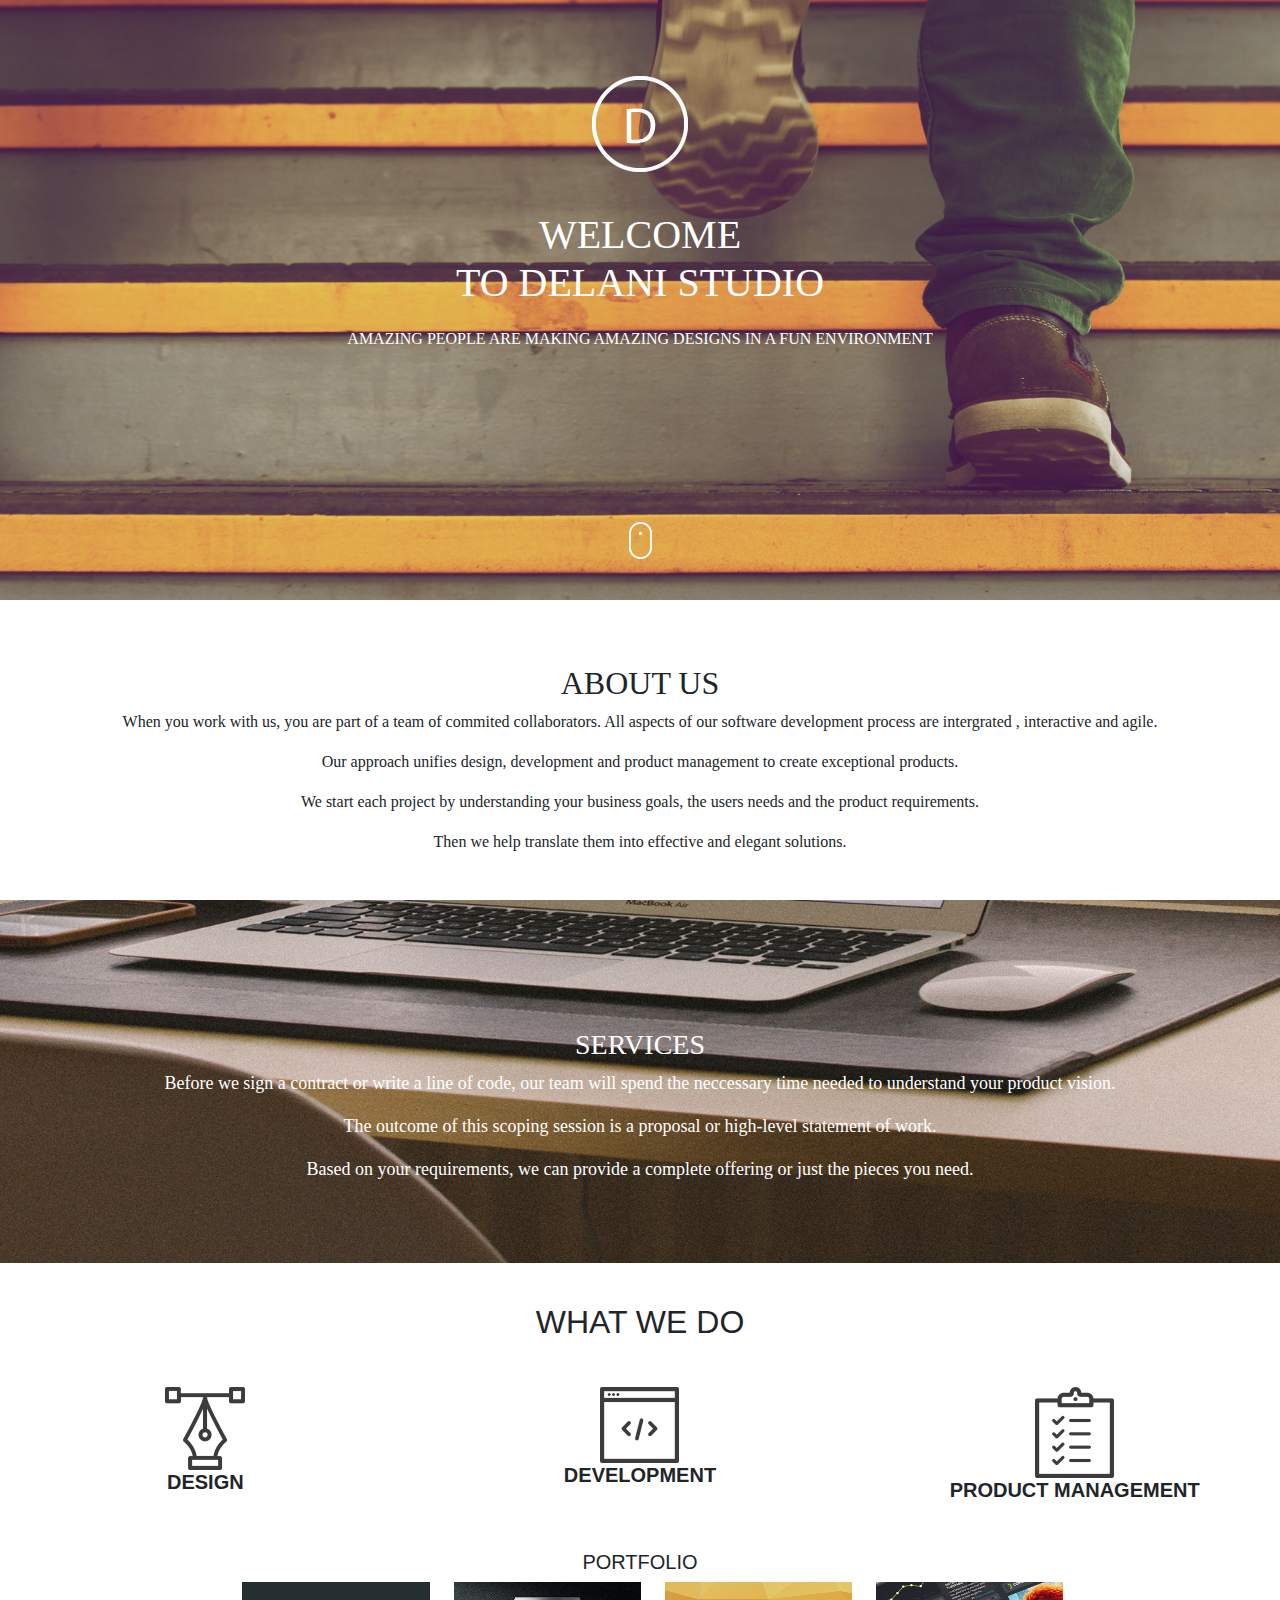
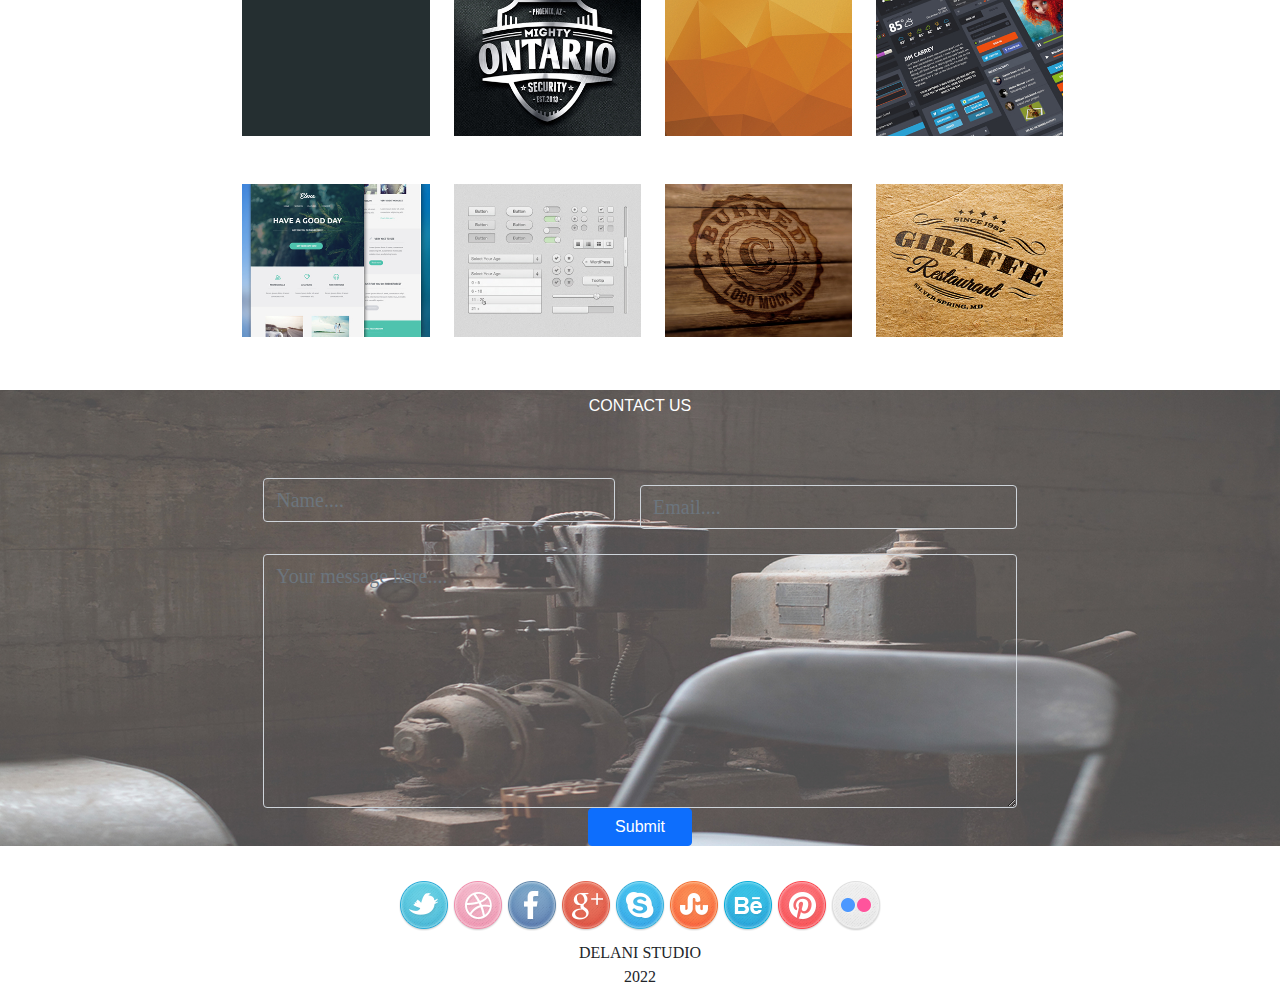
==== commit 2a242585: "Add updated contact form" ====
--- a/index.html
+++ b/index.html
@@ -145,11 +145,10 @@
       </div><br><br>
     <div class="container-fluid contact">
         <h6>CONTACT US</h6>
-        <form>
+        <!--<form>
             <div class="mb-3">
-                <label for="" class="form-label">Name</label><br>
-                <input type="name" class="form-input" id="name" aria-describedby="nameHelp" required>
-            
+                <input type="hidden" name="u"><br>
+                <input type="hidden" id="name" aria-describedby="nameHelp" required>
                <div class="mb-3">
                   <label for="" class="form-label">Email</label><br>
                   <input type="email" class="form-input" id="email" aria-describedby="emailHelp" required>
@@ -163,8 +162,19 @@
                  <a href="mailchimp.html"><button type="button" class="btn btn-primary" value="subscribe">Subscribe</button></a>
                </div>
             </div>
-            
-        </form>
+        </form>-->
+     <form>
+        <input type="hidden" name="u" value="e71bed4d6ae5a7c984dfe28b0">
+        <input type="hidden" name="id" value="dbf7e27685">
+        <div class="form-group form-inline">
+          <input type="text" class="form-control" placeholder = "Name...." name="MERGE1" id="MERGE1" size="25" value="">
+          <input type="email" class="form-control"  placeholder = "Email...." autocapitalize="off" autocorrect="off" name="MERGE0" id="MERGE0" size="25" value="">
+        </div>
+        <div class="form-group">
+          <textarea class="form-control" rows="8" id="comment" placeholder = "Your message here...."></textarea>
+        </div>
+        <button type="submit" class="btn btn-primary col-md-1">Submit</button>
+     </form>
     </div>
         <footer>
             <img src="./images/assets/social_icons/twitter.png" alt="twitter">
--- a/css/style.css
+++ b/css/style.css
@@ -77,7 +77,6 @@
     position: relative;
   }
 
-
   .what-we-do{
     text-align: center;
     padding-top: 40px;
@@ -86,6 +85,16 @@
   .what-we-do h4{
     font-size: xx-large;
     padding-bottom: 38px;
+  }
+
+  .design-text, .development-text, .product-text{ 
+    display: none;
+    font-family: 'Copse', serif;
+    font-size: 16px;
+  }
+  #product .title, #development .title, #design .title{
+    font-size: 20px;
+    font-weight: 600;
   }
 
   #portfolio{
@@ -123,31 +132,51 @@
     font-family: Arial, Helvetica, sans-serif;
   }
 
-  .contact{
+  .container-fluid{
     background-image: url(../images/assets/backgrounds/c_image.jpg);  
     background-position: center center;
     background-size: cover;
     background-repeat: no-repeat;
     color: white;
+    text-align: center;
+    margin-top: 5px;
+    padding-top: 6px;
+    margin-bottom: 5px;
   }
 
-  #h6{
-    text-align: center;
-    margin-top: 5px;
-    padding: 6px;
-    padding-bottom: 5px;
-  } 
-
-  .design-text, .development-text, .product-text{ 
-    display: none;
+  input[type=text],input[type=email],#comment{
+    background: transparent;
+    color: white;
+    font-size: 20px;
     font-family: 'Copse', serif;
-    font-size: 16px;
   }
-  #product .title, #development .title, #design .title{
-    font-size: 20px;
-    font-weight: 600;
+  
+  .form-control::-webkit-input-placeholder { 
+    color: white;
   }
-
+  #MERGE1{
+    width: 28%;
+    margin-left: 20%;
+    margin-right: 50px;
+    margin-top: 5%;
+    margin-bottom: -8%;
+  }
+  #MERGE0{
+    width: 30%;
+    margin-left: 50%;
+    margin-right: 50px;
+    margin-bottom: 2%;
+    margin-top: 5%;
+  }
+  #comment{
+    margin-left: 20%;
+    width: 60%;
+  }
+  button{
+    margin-left: 20%;
+    padding-bottom: 30px;
+    margin-bottom: 20px;
+  }
 
   footer{
     text-align: center;
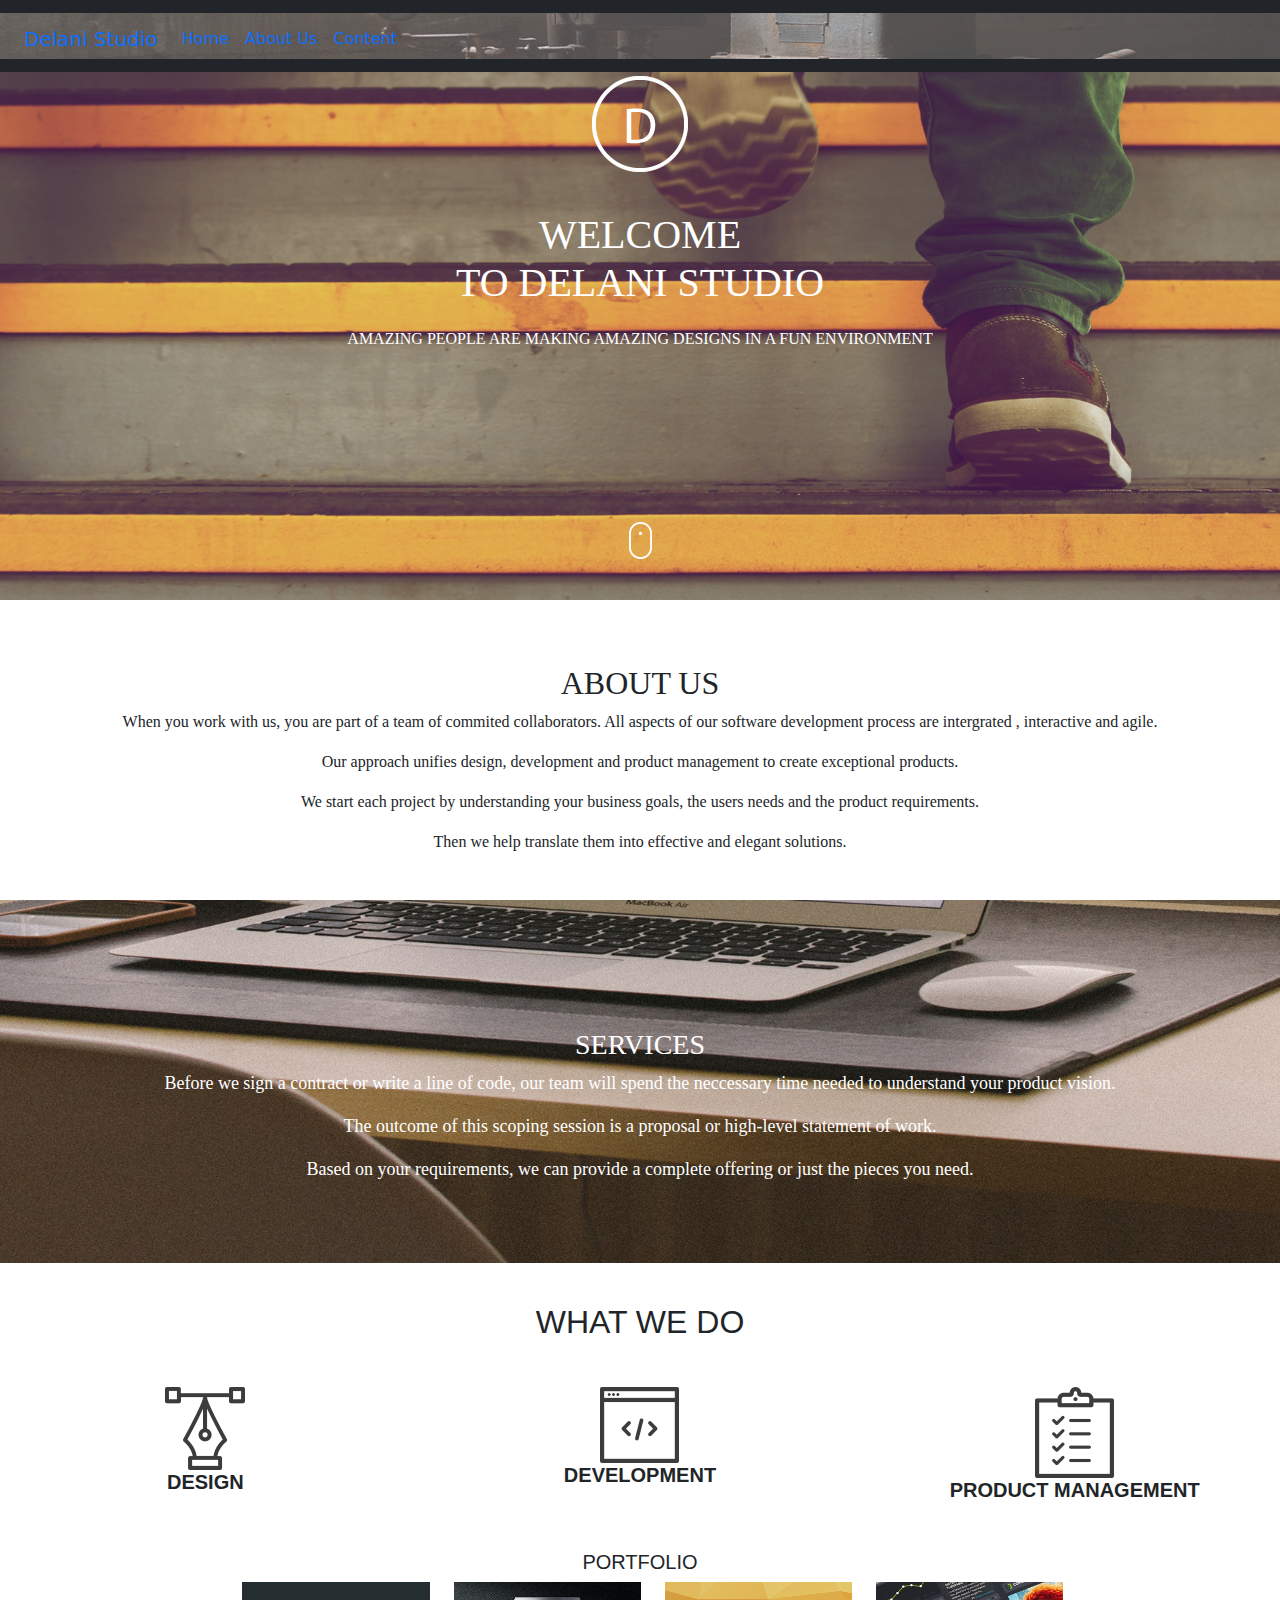
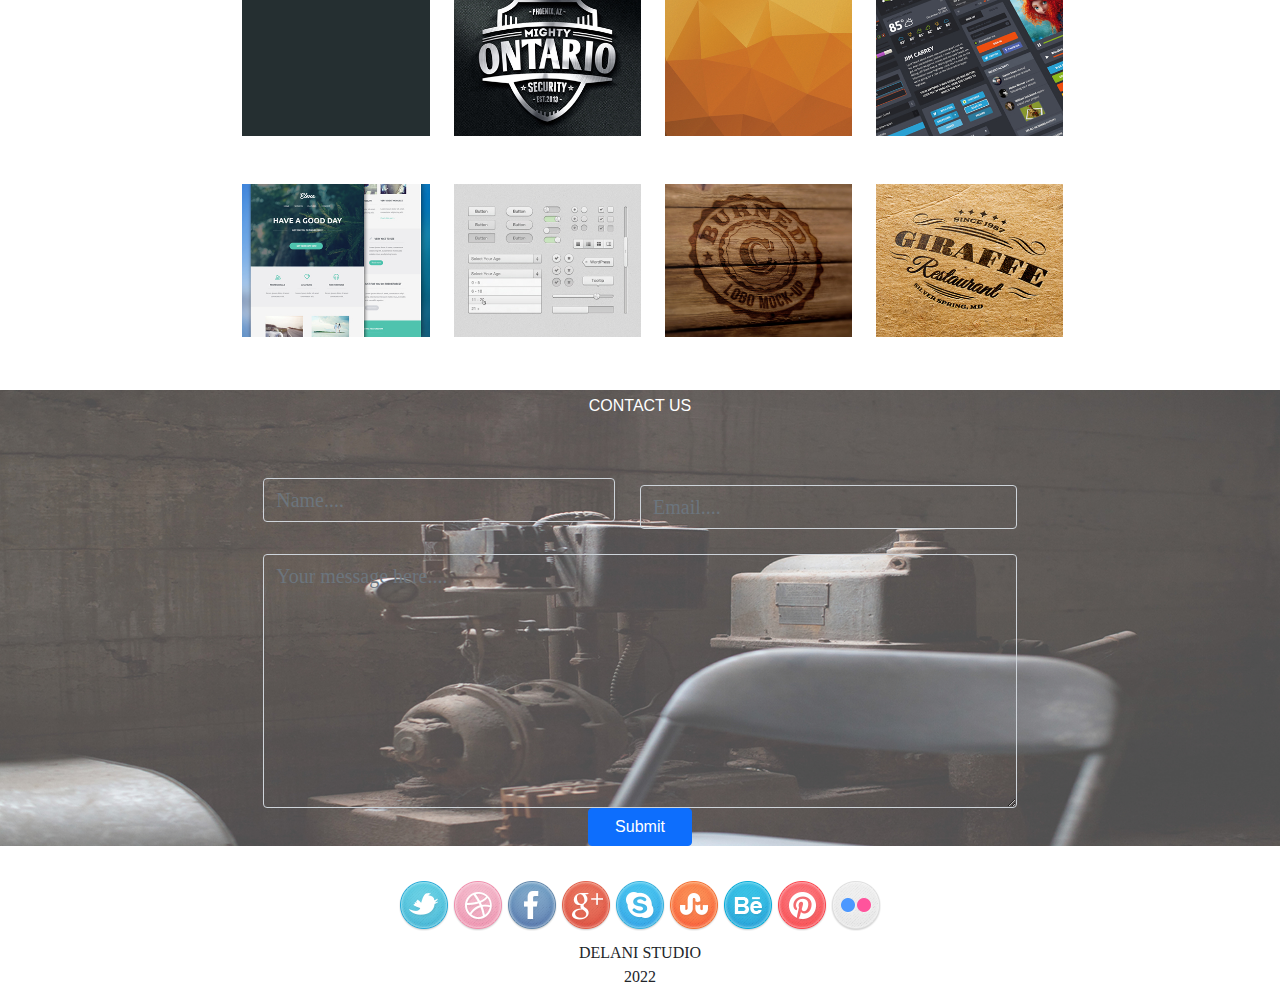
==== commit 714d48c8: "Add styled navbar" ====
--- a/index.html
+++ b/index.html
@@ -10,14 +10,14 @@
     <link rel="stylesheet" href="https://cdnjs.cloudflare.com/ajax/libs/font-awesome/4.7.0/css/font-awesome.min.css">
     <script src="./js/bootstrap.min.js"></script>
     <script src="https://ajax.googleapis.com/ajax/libs/jquery/3.5.1/jquery.min.js"></script>
+    <link href="//cdn-images.mailchimp.com/embedcode/classic-10_7_dtp.css" rel="stylesheet" type="text/css">
 
 </head>
 <body>
 
     <!--info on navbar-->
-    <!--<div class="row" id="nav">
+    <div class="row" id="nav">
         <div class="col-md-12">
-            <!--navbar
             <nav class="navbar fixed-top navbar-expand-lg navbar-aliceblue bg-dark">
                 <div class="container-fluid">
                     <a class="navbar-brand" href="#">Delani Studio</a>
@@ -37,7 +37,7 @@
             </nav>
         </div>
     </div>
-    </div>-->
+    </div>
 
     <div class="h_image">
           <img src="images/assets/logo/logo.png" id="logo" alt="Delani logo">
@@ -145,25 +145,7 @@
       </div><br><br>
     <div class="container-fluid contact">
         <h6>CONTACT US</h6>
-        <!--<form>
-            <div class="mb-3">
-                <input type="hidden" name="u"><br>
-                <input type="hidden" id="name" aria-describedby="nameHelp" required>
-               <div class="mb-3">
-                  <label for="" class="form-label">Email</label><br>
-                  <input type="email" class="form-input" id="email" aria-describedby="emailHelp" required>
-                 </div>
-               <div class="mb-12">
-                  <label for="" class="form-label"></label><br>
-                  <input type="Your message here" class="form-input" id="text" aria-describedby="Help" required>
-               </div>
-               <div>
-                 <button type="submit" class="btn btn-primary" value="submit">Submit</button>
-                 <a href="mailchimp.html"><button type="button" class="btn btn-primary" value="subscribe">Subscribe</button></a>
-               </div>
-            </div>
-        </form>-->
-     <form>
+     <form action="https://gmail.us14.list-manage.com/subscribe/post?u=a2e5005f3e8431d9e98f039fc&amp;id=06b7bf545a" method="POST">
         <input type="hidden" name="u" value="e71bed4d6ae5a7c984dfe28b0">
         <input type="hidden" name="id" value="dbf7e27685">
         <div class="form-group form-inline">
--- a/css/style.css
+++ b/css/style.css
@@ -2,6 +2,10 @@
     margin: 0%;
     padding: 0%;
     box-sizing: border-box;
+}
+
+.col-md-12{
+  background-color: black;
 }
 
 .h_image{
@@ -121,7 +125,6 @@
     margin-top: -70%;
     font-family: 'Delius Swash Caps', cursive;
     border: 2px solid white;
-    z-index: -1;
     position: relative;
     display: none;
   }
@@ -146,14 +149,10 @@
 
   input[type=text],input[type=email],#comment{
     background: transparent;
-    color: white;
     font-size: 20px;
     font-family: 'Copse', serif;
   }
   
-  .form-control::-webkit-input-placeholder { 
-    color: white;
-  }
   #MERGE1{
     width: 28%;
     margin-left: 20%;
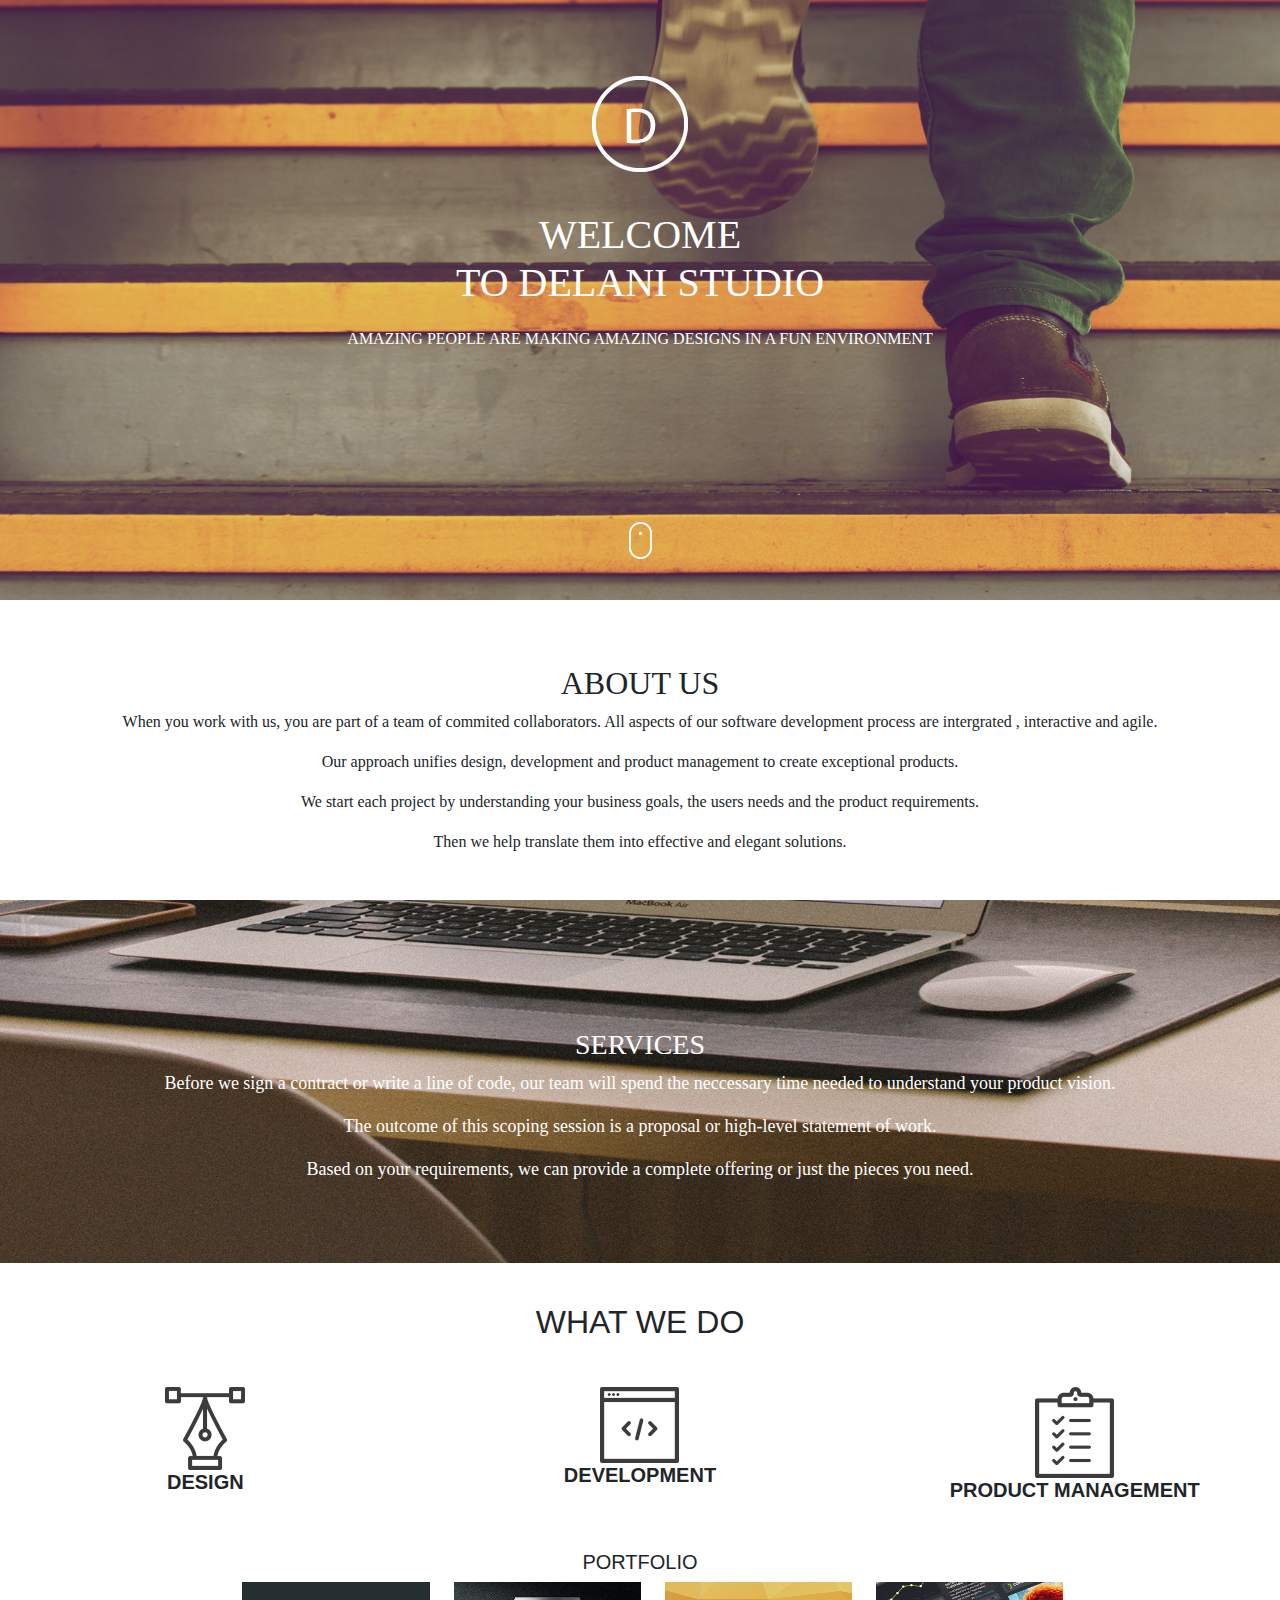
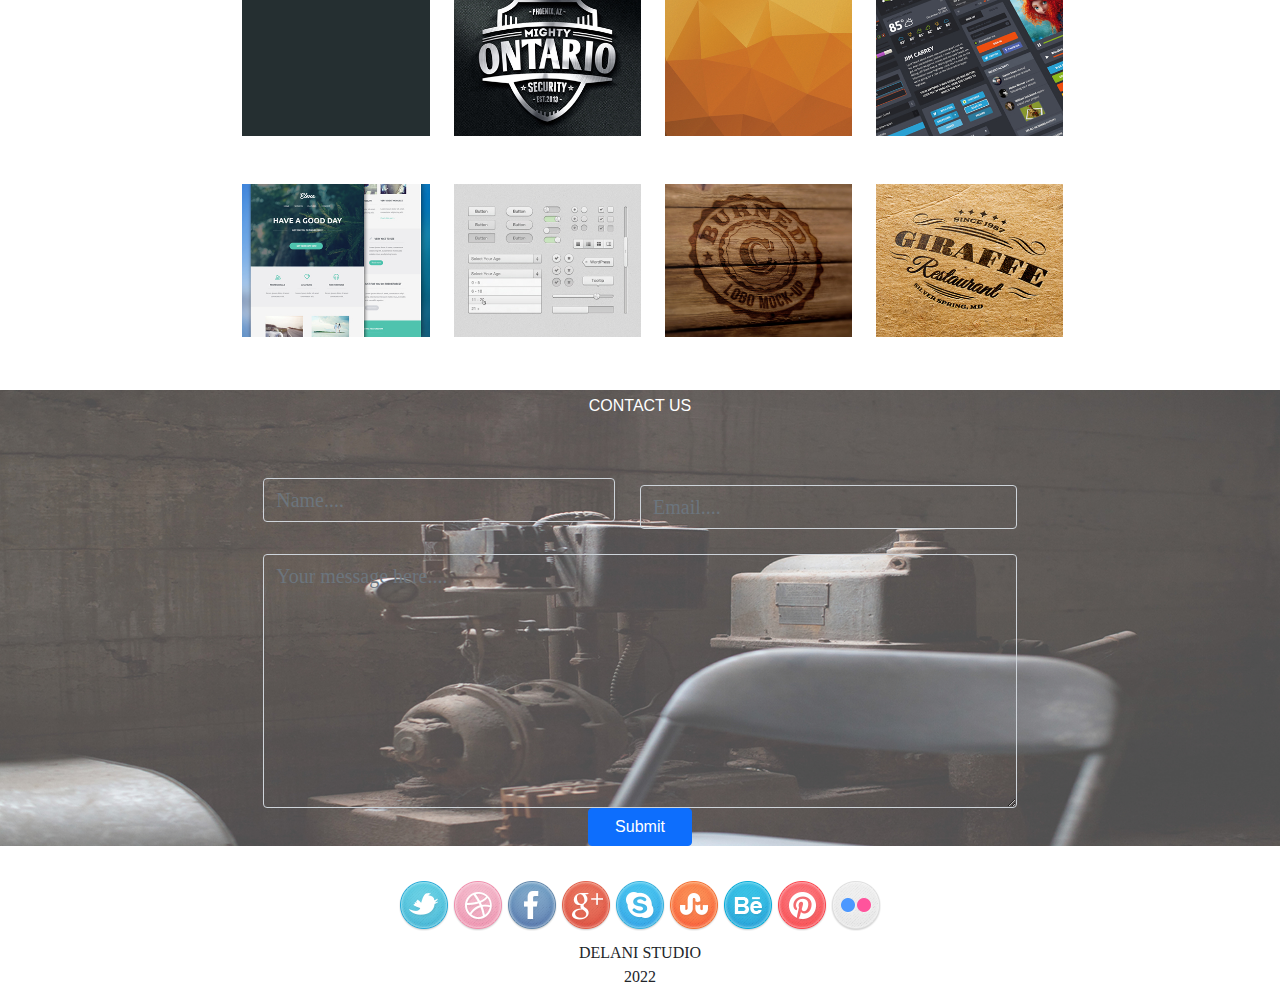
==== commit 3ee48141: "Add updated license" ====
--- a/index.html
+++ b/index.html
@@ -16,7 +16,7 @@
 <body>
 
     <!--info on navbar-->
-    <div class="row" id="nav">
+    <!--<div class="row" id="nav">
         <div class="col-md-12">
             <nav class="navbar fixed-top navbar-expand-lg navbar-aliceblue bg-dark">
                 <div class="container-fluid">
@@ -37,7 +37,7 @@
             </nav>
         </div>
     </div>
-    </div>
+    </div>-->
 
     <div class="h_image">
           <img src="images/assets/logo/logo.png" id="logo" alt="Delani logo">
--- a/css/style.css
+++ b/css/style.css
@@ -2,10 +2,6 @@
     margin: 0%;
     padding: 0%;
     box-sizing: border-box;
-}
-
-.col-md-12{
-  background-color: black;
 }
 
 .h_image{
